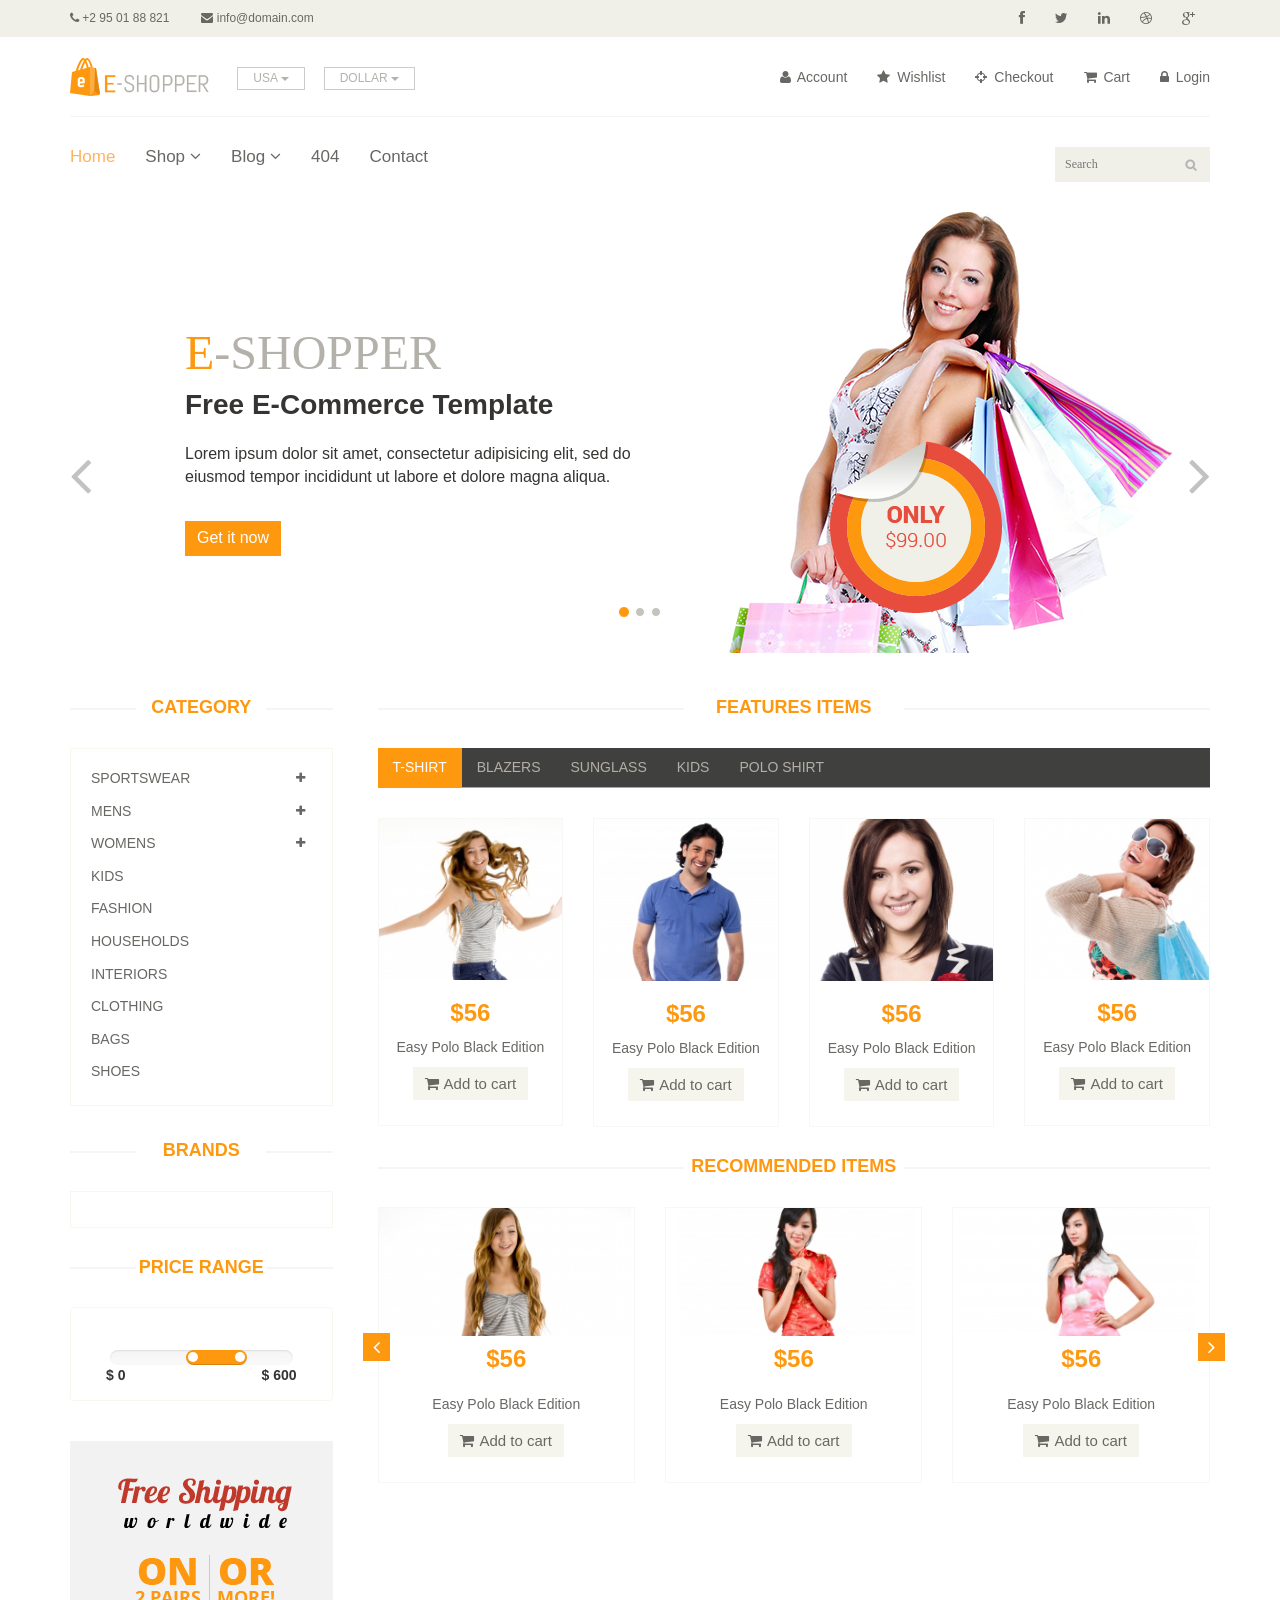
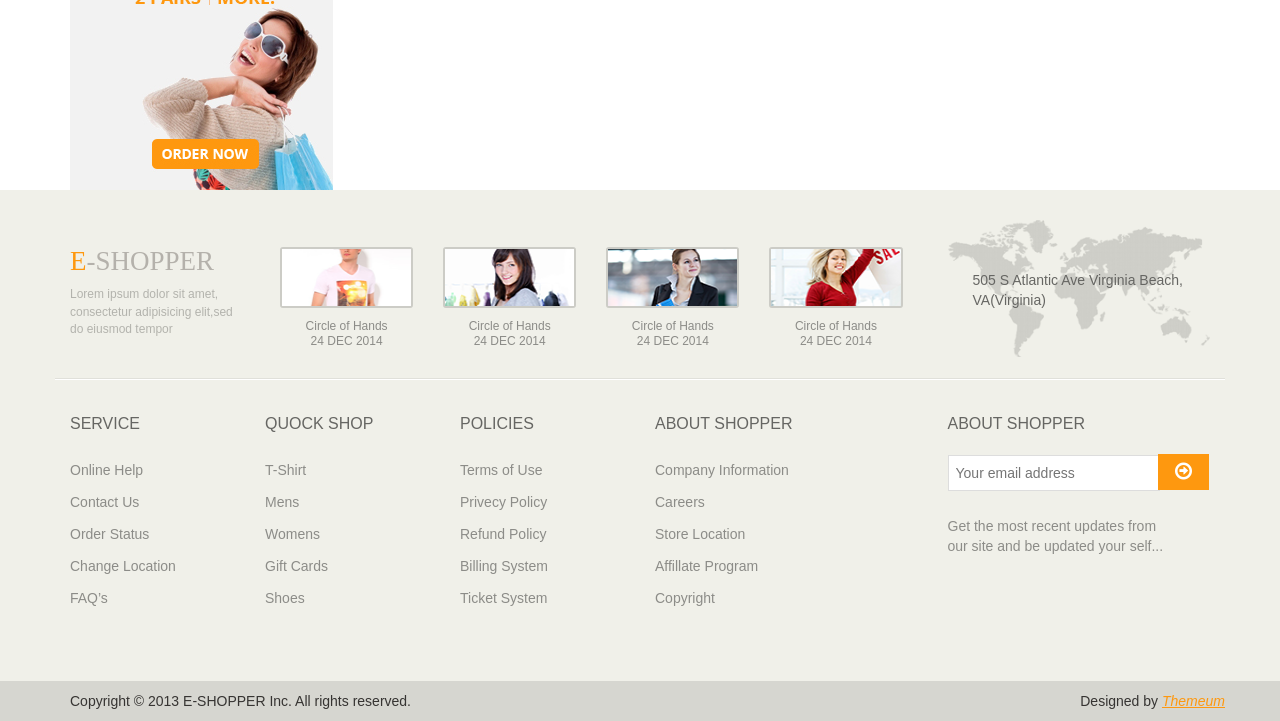
==== ci_eshopper/index.html @ 7317739e "Add files via upload" ====
<!DOCTYPE html>
<html lang="en">
<head>

    <script type="text/javascript">
      url = window.location.origin+"/kajal_ci/";
      // alert(url)
      curl = url+"index.php/project/";
      // alert(curl)
    </script>

    <meta charset="utf-8">
    <meta name="viewport" content="width=device-width, initial-scale=1.0">
    <meta name="description" content="">
    <meta name="author" content="">
    <title>Home | E-Shopper</title>
    <link href="assets/css/bootstrap.min.css" rel="stylesheet">
    <link href="assets/css/font-awesome.min.css" rel="stylesheet">
    <link href="assets/css/prettyPhoto.css" rel="stylesheet">
    <link href="assets/css/price-range.css" rel="stylesheet">
    <link href="assets/css/animate.css" rel="stylesheet">
  <link href="assets/css/main.css" rel="stylesheet">
  <link href="assets/css/responsive.css" rel="stylesheet">
    <!--[if lt IE 9]>
    <script src="js/html5shiv.js"></script>
    <script src="js/respond.min.js"></script>
    <![endif]-->       
    <link rel="shortcut icon" href="assets/images/ico/favicon.ico">
    <link rel="apple-touch-icon-precomposed" sizes="144x144" href="assets/images/ico/apple-touch-icon-144-precomposed.png">
    <link rel="apple-touch-icon-precomposed" sizes="114x114" href="assets/images/ico/apple-touch-icon-114-precomposed.png">
    <link rel="apple-touch-icon-precomposed" sizes="72x72" href="assets/images/ico/apple-touch-icon-72-precomposed.png">
    <link rel="apple-touch-icon-precomposed" href="assets/images/ico/apple-touch-icon-57-precomposed.png">
</head><!--/head-->

<body>
  <header id="header"><!--header-->
    <div class="header_top"><!--header_top-->
      <div class="container">
        <div class="row">
          <div class="col-sm-6">
            <div class="contactinfo">
              <ul class="nav nav-pills">
                <li><a href="#"><i class="fa fa-phone"></i> +2 95 01 88 821</a></li>
                <li><a href="#"><i class="fa fa-envelope"></i> info@domain.com</a></li>
              </ul>
            </div>
          </div>
          <div class="col-sm-6">
            <div class="social-icons pull-right">
              <ul class="nav navbar-nav">
                <li><a href="#"><i class="fa fa-facebook"></i></a></li>
                <li><a href="#"><i class="fa fa-twitter"></i></a></li>
                <li><a href="#"><i class="fa fa-linkedin"></i></a></li>
                <li><a href="#"><i class="fa fa-dribbble"></i></a></li>
                <li><a href="#"><i class="fa fa-google-plus"></i></a></li>
              </ul>
            </div>
          </div>
        </div>
      </div>
    </div><!--/header_top-->
    
    <div class="header-middle"><!--header-middle-->
      <div class="container">
        <div class="row">
          <div class="col-sm-4">
            <div class="logo pull-left">
              <a href="index.html"><img src="assets/images/home/logo.png" alt="" /></a>
            </div>
            <div class="btn-group pull-right">
              <div class="btn-group">
                <button type="button" class="btn btn-default dropdown-toggle usa" data-toggle="dropdown">
                  USA
                  <span class="caret"></span>
                </button>
                <ul class="dropdown-menu">
                  <li><a href="#">Canada</a></li>
                  <li><a href="#">UK</a></li>
                </ul>
              </div>
              
              <div class="btn-group">
                <button type="button" class="btn btn-default dropdown-toggle usa" data-toggle="dropdown">
                  DOLLAR
                  <span class="caret"></span>
                </button>
                <ul class="dropdown-menu">
                  <li><a href="#">Canadian Dollar</a></li>
                  <li><a href="#">Pound</a></li>
                </ul>
              </div>
            </div>
          </div>
          <div class="col-sm-8">
            <div class="shop-menu pull-right">
              <ul class="nav navbar-nav">
                <li><a href="#"><i class="fa fa-user"></i> Account</a></li>
                <li><a href="#"><i class="fa fa-star"></i> Wishlist</a></li>
                <li><a href="checkout.html"><i class="fa fa-crosshairs"></i> Checkout</a></li>
                <li><a href="cart.html"><i class="fa fa-shopping-cart"></i> Cart</a></li>
                <li><a href="login.html"><i class="fa fa-lock"></i> Login</a></li>
              </ul>
            </div>
          </div>
        </div>
      </div>
    </div><!--/header-middle-->
  
    <div class="header-bottom"><!--header-bottom-->
      <div class="container">
        <div class="row">
          <div class="col-sm-9">
            <div class="navbar-header">
              <button type="button" class="navbar-toggle" data-toggle="collapse" data-target=".navbar-collapse">
                <span class="sr-only">Toggle navigation</span>
                <span class="icon-bar"></span>
                <span class="icon-bar"></span>
                <span class="icon-bar"></span>
              </button>
            </div>
            <div class="mainmenu pull-left">
              <ul class="nav navbar-nav collapse navbar-collapse">
                <li><a href="index.html" class="active">Home</a></li>
                <li class="dropdown"><a href="#">Shop<i class="fa fa-angle-down"></i></a>
                                    <ul role="menu" class="sub-menu">
                                        <li><a href="shop.html">Products</a></li>
                    <li><a href="product-details.html">Product Details</a></li> 
                    <li><a href="checkout.html">Checkout</a></li> 
                    <li><a href="cart.html">Cart</a></li> 
                    <li><a href="login.html">Login</a></li> 
                                    </ul>
                                </li> 
                <li class="dropdown"><a href="#">Blog<i class="fa fa-angle-down"></i></a>
                                    <ul role="menu" class="sub-menu">
                                        <li><a href="blog.html">Blog List</a></li>
                    <li><a href="blog-single.html">Blog Single</a></li>
                                    </ul>
                                </li> 
                <li><a href="404.html">404</a></li>
                <li><a href="contact-us.html">Contact</a></li>
              </ul>
            </div>
          </div>
          <div class="col-sm-3">
            <div class="search_box pull-right">
              <input type="text" placeholder="Search"/>
            </div>
          </div>
        </div>
      </div>
    </div><!--/header-bottom-->
  </header><!--/header-->
  
  <section id="slider"><!--slider-->
    <div class="container">
      <div class="row">
        <div class="col-sm-12">
          <div id="slider-carousel" class="carousel slide" data-ride="carousel">
            <ol class="carousel-indicators">
              <li data-target="#slider-carousel" data-slide-to="0" class="active"></li>
              <li data-target="#slider-carousel" data-slide-to="1"></li>
              <li data-target="#slider-carousel" data-slide-to="2"></li>
            </ol>
            
            <div class="carousel-inner">
              <div class="item active">
                <div class="col-sm-6">
                  <h1><span>E</span>-SHOPPER</h1>
                  <h2>Free E-Commerce Template</h2>
                  <p>Lorem ipsum dolor sit amet, consectetur adipisicing elit, sed do eiusmod tempor incididunt ut labore et dolore magna aliqua. </p>
                  <button type="button" class="btn btn-default get">Get it now</button>
                </div>
                <div class="col-sm-6">
                  <img src="assets/images/home/girl1.jpg" class="girl img-responsive" alt="" />
                  <img src="assets/images/home/pricing.png"  class="pricing" alt="" />
                </div>
              </div>
              <div class="item">
                <div class="col-sm-6">
                  <h1><span>E</span>-SHOPPER</h1>
                  <h2>100% Responsive Design</h2>
                  <p>Lorem ipsum dolor sit amet, consectetur adipisicing elit, sed do eiusmod tempor incididunt ut labore et dolore magna aliqua. </p>
                  <button type="button" class="btn btn-default get">Get it now</button>
                </div>
                <div class="col-sm-6">
                  <img src="assets/images/home/girl2.jpg" class="girl img-responsive" alt="" />
                  <img src="assets/images/home/pricing.png"  class="pricing" alt="" />
                </div>
              </div>
              
              <div class="item">
                <div class="col-sm-6">
                  <h1><span>E</span>-SHOPPER</h1>
                  <h2>Free Ecommerce Template</h2>
                  <p>Lorem ipsum dolor sit amet, consectetur adipisicing elit, sed do eiusmod tempor incididunt ut labore et dolore magna aliqua. </p>
                  <button type="button" class="btn btn-default get">Get it now</button>
                </div>
                <div class="col-sm-6">
                  <img src="assets/images/home/girl3.jpg" class="girl img-responsive" alt="" />
                  <img src="assets/images/home/pricing.png" class="pricing" alt="" />
                </div>
              </div>
              
            </div>
            
            <a href="#slider-carousel" class="left control-carousel hidden-xs" data-slide="prev">
              <i class="fa fa-angle-left"></i>
            </a>
            <a href="#slider-carousel" class="right control-carousel hidden-xs" data-slide="next">
              <i class="fa fa-angle-right"></i>
            </a>
          </div>
          
        </div>
      </div>
    </div>
  </section><!--/slider-->
  
  <section>
    <div class="container">
      <div class="row">
        <div class="col-sm-3">
          <div class="left-sidebar">
            <h2>Category</h2>
            <div class="panel-group category-products" id="accordian"><!--category-productsr-->
              <div class="panel panel-default">
                <div class="panel-heading">
                  <h4 class="panel-title">
                    <a data-toggle="collapse" data-parent="#accordian" href="#sportswear">
                      <span class="badge pull-right"><i class="fa fa-plus"></i></span>
                      Sportswear
                    </a>
                  </h4>
                </div>
                <div id="sportswear" class="panel-collapse collapse">
                  <div class="panel-body">
                    <ul>
                      <li><a href="#">Nike </a></li>
                      <li><a href="#">Under Armour </a></li>
                      <li><a href="#">Adidas </a></li>
                      <li><a href="#">Puma</a></li>
                      <li><a href="#">ASICS </a></li>
                    </ul>
                  </div>
                </div>
              </div>
              <div class="panel panel-default">
                <div class="panel-heading">
                  <h4 class="panel-title">
                    <a data-toggle="collapse" data-parent="#accordian" href="#mens">
                      <span class="badge pull-right"><i class="fa fa-plus"></i></span>
                      Mens
                    </a>
                  </h4>
                </div>
                <div id="mens" class="panel-collapse collapse">
                  <div class="panel-body">
                    <ul>
                      <li><a href="#">Fendi</a></li>
                      <li><a href="#">Guess</a></li>
                      <li><a href="#">Valentino</a></li>
                      <li><a href="#">Dior</a></li>
                      <li><a href="#">Versace</a></li>
                      <li><a href="#">Armani</a></li>
                      <li><a href="#">Prada</a></li>
                      <li><a href="#">Dolce and Gabbana</a></li>
                      <li><a href="#">Chanel</a></li>
                      <li><a href="#">Gucci</a></li>
                    </ul>
                  </div>
                </div>
              </div>
              
              <div class="panel panel-default">
                <div class="panel-heading">
                  <h4 class="panel-title">
                    <a data-toggle="collapse" data-parent="#accordian" href="#womens">
                      <span class="badge pull-right"><i class="fa fa-plus"></i></span>
                      Womens
                    </a>
                  </h4>
                </div>
                <div id="womens" class="panel-collapse collapse">
                  <div class="panel-body">
                    <ul>
                      <li><a href="#">Fendi</a></li>
                      <li><a href="#">Guess</a></li>
                      <li><a href="#">Valentino</a></li>
                      <li><a href="#">Dior</a></li>
                      <li><a href="#">Versace</a></li>
                    </ul>
                  </div>
                </div>
              </div>
              <div class="panel panel-default">
                <div class="panel-heading">
                  <h4 class="panel-title"><a href="#">Kids</a></h4>
                </div>
              </div>
              <div class="panel panel-default">
                <div class="panel-heading">
                  <h4 class="panel-title"><a href="#">Fashion</a></h4>
                </div>
              </div>
              <div class="panel panel-default">
                <div class="panel-heading">
                  <h4 class="panel-title"><a href="#">Households</a></h4>
                </div>
              </div>
              <div class="panel panel-default">
                <div class="panel-heading">
                  <h4 class="panel-title"><a href="#">Interiors</a></h4>
                </div>
              </div>
              <div class="panel panel-default">
                <div class="panel-heading">
                  <h4 class="panel-title"><a href="#">Clothing</a></h4>
                </div>
              </div>
              <div class="panel panel-default">
                <div class="panel-heading">
                  <h4 class="panel-title"><a href="#">Bags</a></h4>
                </div>
              </div>
              <div class="panel panel-default">
                <div class="panel-heading">
                  <h4 class="panel-title"><a href="#">Shoes</a></h4>
                </div>
              </div>
            </div><!--/category-products-->
          
            <div class="brands_products"><!--brands_products-->
              <h2>Brands</h2>
              <div class="brands-name">
                <ul class="nav nav-pills nav-stacked brands_data">
                  
                </ul>
              </div>
            </div><!--/brands_products-->
            
            <div class="price-range"><!--price-range-->
              <h2>Price Range</h2>
              <div class="well text-center">
                 <input type="text" class="span2" value="" data-slider-min="0" data-slider-max="600" data-slider-step="5" data-slider-value="[250,450]" id="sl2" ><br />
                 <b class="pull-left">$ 0</b> <b class="pull-right">$ 600</b>
              </div>
            </div><!--/price-range-->
            
            <div class="shipping text-center"><!--shipping-->
              <img src="assets/images/home/shipping.jpg" alt="" />
            </div><!--/shipping-->
          
          </div>
        </div>
        
        <div class="col-sm-9 padding-right">
          <div class="features_items"><!--features_items-->
            <h2 class="title text-center">Features Items</h2>
            
            
            
          </div><!--features_items-->
          
          <div class="category-tab"><!--category-tab-->
            <div class="col-sm-12">
              <ul class="nav nav-tabs">
                <li class="active"><a href="#tshirt" data-toggle="tab">T-Shirt</a></li>
                <li><a href="#blazers" data-toggle="tab">Blazers</a></li>
                <li><a href="#sunglass" data-toggle="tab">Sunglass</a></li>
                <li><a href="#kids" data-toggle="tab">Kids</a></li>
                <li><a href="#poloshirt" data-toggle="tab">Polo shirt</a></li>
              </ul>
            </div>
            <div class="tab-content">
              <div class="tab-pane fade active in" id="tshirt" >
                <div class="col-sm-3">
                  <div class="product-image-wrapper">
                    <div class="single-products">
                      <div class="productinfo text-center">
                        <img src="assets/images/home/gallery1.jpg" alt="" />
                        <h2>$56</h2>
                        <p>Easy Polo Black Edition</p>
                        <a href="#" class="btn btn-default add-to-cart"><i class="fa fa-shopping-cart"></i>Add to cart</a>
                      </div>
                      
                    </div>
                  </div>
                </div>
                <div class="col-sm-3">
                  <div class="product-image-wrapper">
                    <div class="single-products">
                      <div class="productinfo text-center">
                        <img src="assets/images/home/gallery2.jpg" alt="" />
                        <h2>$56</h2>
                        <p>Easy Polo Black Edition</p>
                        <a href="#" class="btn btn-default add-to-cart"><i class="fa fa-shopping-cart"></i>Add to cart</a>
                      </div>
                      
                    </div>
                  </div>
                </div>
                <div class="col-sm-3">
                  <div class="product-image-wrapper">
                    <div class="single-products">
                      <div class="productinfo text-center">
                        <img src="assets/images/home/gallery3.jpg" alt="" />
                        <h2>$56</h2>
                        <p>Easy Polo Black Edition</p>
                        <a href="#" class="btn btn-default add-to-cart"><i class="fa fa-shopping-cart"></i>Add to cart</a>
                      </div>
                      
                    </div>
                  </div>
                </div>
                <div class="col-sm-3">
                  <div class="product-image-wrapper">
                    <div class="single-products">
                      <div class="productinfo text-center">
                        <img src="assets/images/home/gallery4.jpg" alt="" />
                        <h2>$56</h2>
                        <p>Easy Polo Black Edition</p>
                        <a href="#" class="btn btn-default add-to-cart"><i class="fa fa-shopping-cart"></i>Add to cart</a>
                      </div>
                      
                    </div>
                  </div>
                </div>
              </div>
              
              <div class="tab-pane fade" id="blazers" >
                <div class="col-sm-3">
                  <div class="product-image-wrapper">
                    <div class="single-products">
                      <div class="productinfo text-center">
                        <img src="assets/images/home/gallery4.jpg" alt="" />
                        <h2>$56</h2>
                        <p>Easy Polo Black Edition</p>
                        <a href="#" class="btn btn-default add-to-cart"><i class="fa fa-shopping-cart"></i>Add to cart</a>
                      </div>
                      
                    </div>
                  </div>
                </div>
                <div class="col-sm-3">
                  <div class="product-image-wrapper">
                    <div class="single-products">
                      <div class="productinfo text-center">
                        <img src="assets/images/home/gallery3.jpg" alt="" />
                        <h2>$56</h2>
                        <p>Easy Polo Black Edition</p>
                        <a href="#" class="btn btn-default add-to-cart"><i class="fa fa-shopping-cart"></i>Add to cart</a>
                      </div>
                      
                    </div>
                  </div>
                </div>
                <div class="col-sm-3">
                  <div class="product-image-wrapper">
                    <div class="single-products">
                      <div class="productinfo text-center">
                        <img src="assets/images/home/gallery2.jpg" alt="" />
                        <h2>$56</h2>
                        <p>Easy Polo Black Edition</p>
                        <a href="#" class="btn btn-default add-to-cart"><i class="fa fa-shopping-cart"></i>Add to cart</a>
                      </div>
                      
                    </div>
                  </div>
                </div>
                <div class="col-sm-3">
                  <div class="product-image-wrapper">
                    <div class="single-products">
                      <div class="productinfo text-center">
                        <img src="assets/images/home/gallery1.jpg" alt="" />
                        <h2>$56</h2>
                        <p>Easy Polo Black Edition</p>
                        <a href="#" class="btn btn-default add-to-cart"><i class="fa fa-shopping-cart"></i>Add to cart</a>
                      </div>
                      
                    </div>
                  </div>
                </div>
              </div>
              
              <div class="tab-pane fade" id="sunglass" >
                <div class="col-sm-3">
                  <div class="product-image-wrapper">
                    <div class="single-products">
                      <div class="productinfo text-center">
                        <img src="assets/images/home/gallery3.jpg" alt="" />
                        <h2>$56</h2>
                        <p>Easy Polo Black Edition</p>
                        <a href="#" class="btn btn-default add-to-cart"><i class="fa fa-shopping-cart"></i>Add to cart</a>
                      </div>
                      
                    </div>
                  </div>
                </div>
                <div class="col-sm-3">
                  <div class="product-image-wrapper">
                    <div class="single-products">
                      <div class="productinfo text-center">
                        <img src="assets/images/home/gallery4.jpg" alt="" />
                        <h2>$56</h2>
                        <p>Easy Polo Black Edition</p>
                        <a href="#" class="btn btn-default add-to-cart"><i class="fa fa-shopping-cart"></i>Add to cart</a>
                      </div>
                      
                    </div>
                  </div>
                </div>
                <div class="col-sm-3">
                  <div class="product-image-wrapper">
                    <div class="single-products">
                      <div class="productinfo text-center">
                        <img src="assets/images/home/gallery1.jpg" alt="" />
                        <h2>$56</h2>
                        <p>Easy Polo Black Edition</p>
                        <a href="#" class="btn btn-default add-to-cart"><i class="fa fa-shopping-cart"></i>Add to cart</a>
                      </div>
                      
                    </div>
                  </div>
                </div>
                <div class="col-sm-3">
                  <div class="product-image-wrapper">
                    <div class="single-products">
                      <div class="productinfo text-center">
                        <img src="assets/images/home/gallery2.jpg" alt="" />
                        <h2>$56</h2>
                        <p>Easy Polo Black Edition</p>
                        <a href="#" class="btn btn-default add-to-cart"><i class="fa fa-shopping-cart"></i>Add to cart</a>
                      </div>
                      
                    </div>
                  </div>
                </div>
              </div>
              
              <div class="tab-pane fade" id="kids" >
                <div class="col-sm-3">
                  <div class="product-image-wrapper">
                    <div class="single-products">
                      <div class="productinfo text-center">
                        <img src="assets/images/home/gallery1.jpg" alt="" />
                        <h2>$56</h2>
                        <p>Easy Polo Black Edition</p>
                        <a href="#" class="btn btn-default add-to-cart"><i class="fa fa-shopping-cart"></i>Add to cart</a>
                      </div>
                      
                    </div>
                  </div>
                </div>
                <div class="col-sm-3">
                  <div class="product-image-wrapper">
                    <div class="single-products">
                      <div class="productinfo text-center">
                        <img src="assets/images/home/gallery2.jpg" alt="" />
                        <h2>$56</h2>
                        <p>Easy Polo Black Edition</p>
                        <a href="#" class="btn btn-default add-to-cart"><i class="fa fa-shopping-cart"></i>Add to cart</a>
                      </div>
                      
                    </div>
                  </div>
                </div>
                <div class="col-sm-3">
                  <div class="product-image-wrapper">
                    <div class="single-products">
                      <div class="productinfo text-center">
                        <img src="assets/images/home/gallery3.jpg" alt="" />
                        <h2>$56</h2>
                        <p>Easy Polo Black Edition</p>
                        <a href="#" class="btn btn-default add-to-cart"><i class="fa fa-shopping-cart"></i>Add to cart</a>
                      </div>
                      
                    </div>
                  </div>
                </div>
                <div class="col-sm-3">
                  <div class="product-image-wrapper">
                    <div class="single-products">
                      <div class="productinfo text-center">
                        <img src="assets/images/home/gallery4.jpg" alt="" />
                        <h2>$56</h2>
                        <p>Easy Polo Black Edition</p>
                        <a href="#" class="btn btn-default add-to-cart"><i class="fa fa-shopping-cart"></i>Add to cart</a>
                      </div>
                      
                    </div>
                  </div>
                </div>
              </div>
              
              <div class="tab-pane fade" id="poloshirt" >
                <div class="col-sm-3">
                  <div class="product-image-wrapper">
                    <div class="single-products">
                      <div class="productinfo text-center">
                        <img src="assets/images/home/gallery2.jpg" alt="" />
                        <h2>$56</h2>
                        <p>Easy Polo Black Edition</p>
                        <a href="#" class="btn btn-default add-to-cart"><i class="fa fa-shopping-cart"></i>Add to cart</a>
                      </div>
                      
                    </div>
                  </div>
                </div>
                <div class="col-sm-3">
                  <div class="product-image-wrapper">
                    <div class="single-products">
                      <div class="productinfo text-center">
                        <img src="assets/images/home/gallery4.jpg" alt="" />
                        <h2>$56</h2>
                        <p>Easy Polo Black Edition</p>
                        <a href="#" class="btn btn-default add-to-cart"><i class="fa fa-shopping-cart"></i>Add to cart</a>
                      </div>
                      
                    </div>
                  </div>
                </div>
                <div class="col-sm-3">
                  <div class="product-image-wrapper">
                    <div class="single-products">
                      <div class="productinfo text-center">
                        <img src="assets/images/home/gallery3.jpg" alt="" />
                        <h2>$56</h2>
                        <p>Easy Polo Black Edition</p>
                        <a href="#" class="btn btn-default add-to-cart"><i class="fa fa-shopping-cart"></i>Add to cart</a>
                      </div>
                      
                    </div>
                  </div>
                </div>
                <div class="col-sm-3">
                  <div class="product-image-wrapper">
                    <div class="single-products">
                      <div class="productinfo text-center">
                        <img src="assets/images/home/gallery1.jpg" alt="" />
                        <h2>$56</h2>
                        <p>Easy Polo Black Edition</p>
                        <a href="#" class="btn btn-default add-to-cart"><i class="fa fa-shopping-cart"></i>Add to cart</a>
                      </div>
                      
                    </div>
                  </div>
                </div>
              </div>
            </div>
          </div><!--/category-tab-->
          
          <div class="recommended_items"><!--recommended_items-->
            <h2 class="title text-center">recommended items</h2>
            
            <div id="recommended-item-carousel" class="carousel slide" data-ride="carousel">
              <div class="carousel-inner">
                <div class="item active"> 
                  <div class="col-sm-4">
                    <div class="product-image-wrapper">
                      <div class="single-products">
                        <div class="productinfo text-center">
                          <img src="assets/images/home/recommend1.jpg" alt="" />
                          <h2>$56</h2>
                          <p>Easy Polo Black Edition</p>
                          <a href="#" class="btn btn-default add-to-cart"><i class="fa fa-shopping-cart"></i>Add to cart</a>
                        </div>
                        
                      </div>
                    </div>
                  </div>
                  <div class="col-sm-4">
                    <div class="product-image-wrapper">
                      <div class="single-products">
                        <div class="productinfo text-center">
                          <img src="assets/images/home/recommend2.jpg" alt="" />
                          <h2>$56</h2>
                          <p>Easy Polo Black Edition</p>
                          <a href="#" class="btn btn-default add-to-cart"><i class="fa fa-shopping-cart"></i>Add to cart</a>
                        </div>
                        
                      </div>
                    </div>
                  </div>
                  <div class="col-sm-4">
                    <div class="product-image-wrapper">
                      <div class="single-products">
                        <div class="productinfo text-center">
                          <img src="assets/images/home/recommend3.jpg" alt="" />
                          <h2>$56</h2>
                          <p>Easy Polo Black Edition</p>
                          <a href="#" class="btn btn-default add-to-cart"><i class="fa fa-shopping-cart"></i>Add to cart</a>
                        </div>
                        
                      </div>
                    </div>
                  </div>
                </div>
                <div class="item">  
                  <div class="col-sm-4">
                    <div class="product-image-wrapper">
                      <div class="single-products">
                        <div class="productinfo text-center">
                          <img src="assets/images/home/recommend1.jpg" alt="" />
                          <h2>$56</h2>
                          <p>Easy Polo Black Edition</p>
                          <a href="#" class="btn btn-default add-to-cart"><i class="fa fa-shopping-cart"></i>Add to cart</a>
                        </div>
                        
                      </div>
                    </div>
                  </div>
                  <div class="col-sm-4">
                    <div class="product-image-wrapper">
                      <div class="single-products">
                        <div class="productinfo text-center">
                          <img src="assets/images/home/recommend2.jpg" alt="" />
                          <h2>$56</h2>
                          <p>Easy Polo Black Edition</p>
                          <a href="#" class="btn btn-default add-to-cart"><i class="fa fa-shopping-cart"></i>Add to cart</a>
                        </div>
                        
                      </div>
                    </div>
                  </div>
                  <div class="col-sm-4">
                    <div class="product-image-wrapper">
                      <div class="single-products">
                        <div class="productinfo text-center">
                          <img src="assets/images/home/recommend3.jpg" alt="" />
                          <h2>$56</h2>
                          <p>Easy Polo Black Edition</p>
                          <a href="#" class="btn btn-default add-to-cart"><i class="fa fa-shopping-cart"></i>Add to cart</a>
                        </div>
                        
                      </div>
                    </div>
                  </div>
                </div>
              </div>
               <a class="left recommended-item-control" href="#recommended-item-carousel" data-slide="prev">
                <i class="fa fa-angle-left"></i>
                </a>
                <a class="right recommended-item-control" href="#recommended-item-carousel" data-slide="next">
                <i class="fa fa-angle-right"></i>
                </a>      
            </div>
          </div><!--/recommended_items-->
          
        </div>
      </div>
    </div>
  </section>
  
  <footer id="footer"><!--Footer-->
    <div class="footer-top">
      <div class="container">
        <div class="row">
          <div class="col-sm-2">
            <div class="companyinfo">
              <h2><span>e</span>-shopper</h2>
              <p>Lorem ipsum dolor sit amet, consectetur adipisicing elit,sed do eiusmod tempor</p>
            </div>
          </div>
          <div class="col-sm-7">
            <div class="col-sm-3">
              <div class="video-gallery text-center">
                <a href="#">
                  <div class="iframe-img">
                    <img src="assets/images/home/iframe1.png" alt="" />
                  </div>
                  <div class="overlay-icon">
                    <i class="fa fa-play-circle-o"></i>
                  </div>
                </a>
                <p>Circle of Hands</p>
                <h2>24 DEC 2014</h2>
              </div>
            </div>
            
            <div class="col-sm-3">
              <div class="video-gallery text-center">
                <a href="#">
                  <div class="iframe-img">
                    <img src="assets/images/home/iframe2.png" alt="" />
                  </div>
                  <div class="overlay-icon">
                    <i class="fa fa-play-circle-o"></i>
                  </div>
                </a>
                <p>Circle of Hands</p>
                <h2>24 DEC 2014</h2>
              </div>
            </div>
            
            <div class="col-sm-3">
              <div class="video-gallery text-center">
                <a href="#">
                  <div class="iframe-img">
                    <img src="assets/images/home/iframe3.png" alt="" />
                  </div>
                  <div class="overlay-icon">
                    <i class="fa fa-play-circle-o"></i>
                  </div>
                </a>
                <p>Circle of Hands</p>
                <h2>24 DEC 2014</h2>
              </div>
            </div>
            
            <div class="col-sm-3">
              <div class="video-gallery text-center">
                <a href="#">
                  <div class="iframe-img">
                    <img src="assets/images/home/iframe4.png" alt="" />
                  </div>
                  <div class="overlay-icon">
                    <i class="fa fa-play-circle-o"></i>
                  </div>
                </a>
                <p>Circle of Hands</p>
                <h2>24 DEC 2014</h2>
              </div>
            </div>
          </div>
          <div class="col-sm-3">
            <div class="address">
              <img src="assets/images/home/map.png" alt="" />
              <p>505 S Atlantic Ave Virginia Beach, VA(Virginia)</p>
            </div>
          </div>
        </div>
      </div>
    </div>
    
    <div class="footer-widget">
      <div class="container">
        <div class="row">
          <div class="col-sm-2">
            <div class="single-widget">
              <h2>Service</h2>
              <ul class="nav nav-pills nav-stacked">
                <li><a href="#">Online Help</a></li>
                <li><a href="#">Contact Us</a></li>
                <li><a href="#">Order Status</a></li>
                <li><a href="#">Change Location</a></li>
                <li><a href="#">FAQ’s</a></li>
              </ul>
            </div>
          </div>
          <div class="col-sm-2">
            <div class="single-widget">
              <h2>Quock Shop</h2>
              <ul class="nav nav-pills nav-stacked">
                <li><a href="#">T-Shirt</a></li>
                <li><a href="#">Mens</a></li>
                <li><a href="#">Womens</a></li>
                <li><a href="#">Gift Cards</a></li>
                <li><a href="#">Shoes</a></li>
              </ul>
            </div>
          </div>
          <div class="col-sm-2">
            <div class="single-widget">
              <h2>Policies</h2>
              <ul class="nav nav-pills nav-stacked">
                <li><a href="#">Terms of Use</a></li>
                <li><a href="#">Privecy Policy</a></li>
                <li><a href="#">Refund Policy</a></li>
                <li><a href="#">Billing System</a></li>
                <li><a href="#">Ticket System</a></li>
              </ul>
            </div>
          </div>
          <div class="col-sm-2">
            <div class="single-widget">
              <h2>About Shopper</h2>
              <ul class="nav nav-pills nav-stacked">
                <li><a href="#">Company Information</a></li>
                <li><a href="#">Careers</a></li>
                <li><a href="#">Store Location</a></li>
                <li><a href="#">Affillate Program</a></li>
                <li><a href="#">Copyright</a></li>
              </ul>
            </div>
          </div>
          <div class="col-sm-3 col-sm-offset-1">
            <div class="single-widget">
              <h2>About Shopper</h2>
              <form action="#" class="searchform">
                <input type="text" placeholder="Your email address" />
                <button type="submit" class="btn btn-default"><i class="fa fa-arrow-circle-o-right"></i></button>
                <p>Get the most recent updates from <br />our site and be updated your self...</p>
              </form>
            </div>
          </div>
          
        </div>
      </div>
    </div>
    
    <div class="footer-bottom">
      <div class="container">
        <div class="row">
          <p class="pull-left">Copyright © 2013 E-SHOPPER Inc. All rights reserved.</p>
          <p class="pull-right">Designed by <span><a target="_blank" href="http://www.themeum.com">Themeum</a></span></p>
        </div>
      </div>
    </div>
    
  </footer><!--/Footer-->
  

  
    <script src="assets/js/jquery.js"></script>
  <script src="assets/js/bootstrap.min.js"></script>
  <script src="assets/js/jquery.scrollUp.min.js"></script>
  <script src="assets/js/price-range.js"></script>
    <script src="assets/js/jquery.prettyPhoto.js"></script>
    <script src="assets/js/main.js"></script>
    <script src="assets/js/project.js"></script>
</body>
</html>
---- ci_eshopper/assets/css/prettyPhoto.css ----
div.pp_default .pp_top,div.pp_default .pp_top .pp_middle,div.pp_default .pp_top .pp_left,div.pp_default .pp_top .pp_right,div.pp_default .pp_bottom,div.pp_default .pp_bottom .pp_left,div.pp_default .pp_bottom .pp_middle,div.pp_default .pp_bottom .pp_right{height:13px}
div.pp_default .pp_top .pp_left{background:url(../images/prettyPhoto/default/sprite.png) -78px -93px no-repeat}
div.pp_default .pp_top .pp_middle{background:url(../images/prettyPhoto/default/sprite_x.png) top left repeat-x}
div.pp_default .pp_top .pp_right{background:url(../images/prettyPhoto/default/sprite.png) -112px -93px no-repeat}
div.pp_default .pp_content .ppt{color:#f8f8f8}
div.pp_default .pp_content_container .pp_left{background:url(../images/prettyPhoto/default/sprite_y.png) -7px 0 repeat-y;padding-left:13px}
div.pp_default .pp_content_container .pp_right{background:url(../images/prettyPhoto/default/sprite_y.png) top right repeat-y;padding-right:13px}
div.pp_default .pp_next:hover{background:url(../images/prettyPhoto/default/sprite_next.png) center right no-repeat;cursor:pointer}
div.pp_default .pp_previous:hover{background:url(../images/prettyPhoto/default/sprite_prev.png) center left no-repeat;cursor:pointer}
div.pp_default .pp_expand{background:url(../images/prettyPhoto/default/sprite.png) 0 -29px no-repeat;cursor:pointer;width:28px;height:28px}
div.pp_default .pp_expand:hover{background:url(../images/prettyPhoto/default/sprite.png) 0 -56px no-repeat;cursor:pointer}
div.pp_default .pp_contract{background:url(../images/prettyPhoto/default/sprite.png) 0 -84px no-repeat;cursor:pointer;width:28px;height:28px}
div.pp_default .pp_contract:hover{background:url(../images/prettyPhoto/default/sprite.png) 0 -113px no-repeat;cursor:pointer}
div.pp_default .pp_close{width:30px;height:30px;background:url(../images/prettyPhoto/default/sprite.png) 2px 1px no-repeat;cursor:pointer}
div.pp_default .pp_gallery ul li a{background:url(../images/prettyPhoto/default/default_thumb.png) center center #f8f8f8;border:1px solid #aaa}
div.pp_default .pp_social{margin-top:7px}
div.pp_default .pp_gallery a.pp_arrow_previous,div.pp_default .pp_gallery a.pp_arrow_next{position:static;left:auto}
div.pp_default .pp_nav .pp_play,div.pp_default .pp_nav .pp_pause{background:url(../images/prettyPhoto/default/sprite.png) -51px 1px no-repeat;height:30px;width:30px}
div.pp_default .pp_nav .pp_pause{background-position:-51px -29px}
div.pp_default a.pp_arrow_previous,div.pp_default a.pp_arrow_next{background:url(../images/prettyPhoto/default/sprite.png) -31px -3px no-repeat;height:20px;width:20px;margin:4px 0 0}
div.pp_default a.pp_arrow_next{left:52px;background-position:-82px -3px}
div.pp_default .pp_content_container .pp_details{margin-top:5px}
div.pp_default .pp_nav{clear:none;height:30px;width:110px;position:relative}
div.pp_default .pp_nav .currentTextHolder{font-family:Georgia;font-style:italic;color:#999;font-size:11px;left:75px;line-height:25px;position:absolute;top:2px;margin:0;padding:0 0 0 10px}
div.pp_default .pp_close:hover,div.pp_default .pp_nav .pp_play:hover,div.pp_default .pp_nav .pp_pause:hover,div.pp_default .pp_arrow_next:hover,div.pp_default .pp_arrow_previous:hover{opacity:0.7}
div.pp_default .pp_description{font-size:11px;font-weight:700;line-height:14px;margin:5px 50px 5px 0}
div.pp_default .pp_bottom .pp_left{background:url(../images/prettyPhoto/default/sprite.png) -78px -127px no-repeat}
div.pp_default .pp_bottom .pp_middle{background:url(../images/prettyPhoto/default/sprite_x.png) bottom left repeat-x}
div.pp_default .pp_bottom .pp_right{background:url(../images/prettyPhoto/default/sprite.png) -112px -127px no-repeat}
div.pp_default .pp_loaderIcon{background:url(../images/prettyPhoto/default/loader.gif) center center no-repeat}
div.light_rounded .pp_top .pp_left{background:url(../images/prettyPhoto/light_rounded/sprite.png) -88px -53px no-repeat}
div.light_rounded .pp_top .pp_right{background:url(../images/prettyPhoto/light_rounded/sprite.png) -110px -53px no-repeat}
div.light_rounded .pp_next:hover{background:url(../images/prettyPhoto/light_rounded/btnNext.png) center right no-repeat;cursor:pointer}
div.light_rounded .pp_previous:hover{background:url(../images/prettyPhoto/light_rounded/btnPrevious.png) center left no-repeat;cursor:pointer}
div.light_rounded .pp_expand{background:url(../images/prettyPhoto/light_rounded/sprite.png) -31px -26px no-repeat;cursor:pointer}
div.light_rounded .pp_expand:hover{background:url(../images/prettyPhoto/light_rounded/sprite.png) -31px -47px no-repeat;cursor:pointer}
div.light_rounded .pp_contract{background:url(../images/prettyPhoto/light_rounded/sprite.png) 0 -26px no-repeat;cursor:pointer}
div.light_rounded .pp_contract:hover{background:url(../images/prettyPhoto/light_rounded/sprite.png) 0 -47px no-repeat;cursor:pointer}
div.light_rounded .pp_close{width:75px;height:22px;background:url(../images/prettyPhoto/light_rounded/sprite.png) -1px -1px no-repeat;cursor:pointer}
div.light_rounded .pp_nav .pp_play{background:url(../images/prettyPhoto/light_rounded/sprite.png) -1px -100px no-repeat;height:15px;width:14px}
div.light_rounded .pp_nav .pp_pause{background:url(../images/prettyPhoto/light_rounded/sprite.png) -24px -100px no-repeat;height:15px;width:14px}
div.light_rounded .pp_arrow_previous{background:url(../images/prettyPhoto/light_rounded/sprite.png) 0 -71px no-repeat}
div.light_rounded .pp_arrow_next{background:url(../images/prettyPhoto/light_rounded/sprite.png) -22px -71px no-repeat}
div.light_rounded .pp_bottom .pp_left{background:url(../images/prettyPhoto/light_rounded/sprite.png) -88px -80px no-repeat}
div.light_rounded .pp_bottom .pp_right{background:url(../images/prettyPhoto/light_rounded/sprite.png) -110px -80px no-repeat}
div.dark_rounded .pp_top .pp_left{background:url(../images/prettyPhoto/dark_rounded/sprite.png) -88px -53px no-repeat}
div.dark_rounded .pp_top .pp_right{background:url(../images/prettyPhoto/dark_rounded/sprite.png) -110px -53px no-repeat}
div.dark_rounded .pp_content_container .pp_left{background:url(../images/prettyPhoto/dark_rounded/contentPattern.png) top left repeat-y}
div.dark_rounded .pp_content_container .pp_right{background:url(../images/prettyPhoto/dark_rounded/contentPattern.png) top right repeat-y}
div.dark_rounded .pp_next:hover{background:url(../images/prettyPhoto/dark_rounded/btnNext.png) center right no-repeat;cursor:pointer}
div.dark_rounded .pp_previous:hover{background:url(../images/prettyPhoto/dark_rounded/btnPrevious.png) center left no-repeat;cursor:pointer}
div.dark_rounded .pp_expand{background:url(../images/prettyPhoto/dark_rounded/sprite.png) -31px -26px no-repeat;cursor:pointer}
div.dark_rounded .pp_expand:hover{background:url(../images/prettyPhoto/dark_rounded/sprite.png) -31px -47px no-repeat;cursor:pointer}
div.dark_rounded .pp_contract{background:url(../images/prettyPhoto/dark_rounded/sprite.png) 0 -26px no-repeat;cursor:pointer}
div.dark_rounded .pp_contract:hover{background:url(../images/prettyPhoto/dark_rounded/sprite.png) 0 -47px no-repeat;cursor:pointer}
div.dark_rounded .pp_close{width:75px;height:22px;background:url(../images/prettyPhoto/dark_rounded/sprite.png) -1px -1px no-repeat;cursor:pointer}
div.dark_rounded .pp_description{margin-right:85px;color:#fff}
div.dark_rounded .pp_nav .pp_play{background:url(../images/prettyPhoto/dark_rounded/sprite.png) -1px -100px no-repeat;height:15px;width:14px}
div.dark_rounded .pp_nav .pp_pause{background:url(../images/prettyPhoto/dark_rounded/sprite.png) -24px -100px no-repeat;height:15px;width:14px}
div.dark_rounded .pp_arrow_previous{background:url(../images/prettyPhoto/dark_rounded/sprite.png) 0 -71px no-repeat}
div.dark_rounded .pp_arrow_next{background:url(../images/prettyPhoto/dark_rounded/sprite.png) -22px -71px no-repeat}
div.dark_rounded .pp_bottom .pp_left{background:url(../images/prettyPhoto/dark_rounded/sprite.png) -88px -80px no-repeat}
div.dark_rounded .pp_bottom .pp_right{background:url(../images/prettyPhoto/dark_rounded/sprite.png) -110px -80px no-repeat}
div.dark_rounded .pp_loaderIcon{background:url(../images/prettyPhoto/dark_rounded/loader.gif) center center no-repeat}
div.dark_square .pp_left,div.dark_square .pp_middle,div.dark_square .pp_right,div.dark_square .pp_content{background:#000}
div.dark_square .pp_description{color:#fff;margin:0 85px 0 0}
div.dark_square .pp_loaderIcon{background:url(../images/prettyPhoto/dark_square/loader.gif) center center no-repeat}
div.dark_square .pp_expand{background:url(../images/prettyPhoto/dark_square/sprite.png) -31px -26px no-repeat;cursor:pointer}
div.dark_square .pp_expand:hover{background:url(../images/prettyPhoto/dark_square/sprite.png) -31px -47px no-repeat;cursor:pointer}
div.dark_square .pp_contract{background:url(../images/prettyPhoto/dark_square/sprite.png) 0 -26px no-repeat;cursor:pointer}
div.dark_square .pp_contract:hover{background:url(../images/prettyPhoto/dark_square/sprite.png) 0 -47px no-repeat;cursor:pointer}
div.dark_square .pp_close{width:75px;height:22px;background:url(../images/prettyPhoto/dark_square/sprite.png) -1px -1px no-repeat;cursor:pointer}
div.dark_square .pp_nav{clear:none}
div.dark_square .pp_nav .pp_play{background:url(../images/prettyPhoto/dark_square/sprite.png) -1px -100px no-repeat;height:15px;width:14px}
div.dark_square .pp_nav .pp_pause{background:url(../images/prettyPhoto/dark_square/sprite.png) -24px -100px no-repeat;height:15px;width:14px}
div.dark_square .pp_arrow_previous{background:url(../images/prettyPhoto/dark_square/sprite.png) 0 -71px no-repeat}
div.dark_square .pp_arrow_next{background:url(../images/prettyPhoto/dark_square/sprite.png) -22px -71px no-repeat}
div.dark_square .pp_next:hover{background:url(../images/prettyPhoto/dark_square/btnNext.png) center right no-repeat;cursor:pointer}
div.dark_square .pp_previous:hover{background:url(../images/prettyPhoto/dark_square/btnPrevious.png) center left no-repeat;cursor:pointer}
div.light_square .pp_expand{background:url(../images/prettyPhoto/light_square/sprite.png) -31px -26px no-repeat;cursor:pointer}
div.light_square .pp_expand:hover{background:url(../images/prettyPhoto/light_square/sprite.png) -31px -47px no-repeat;cursor:pointer}
div.light_square .pp_contract{background:url(../images/prettyPhoto/light_square/sprite.png) 0 -26px no-repeat;cursor:pointer}
div.light_square .pp_contract:hover{background:url(../images/prettyPhoto/light_square/sprite.png) 0 -47px no-repeat;cursor:pointer}
div.light_square .pp_close{width:75px;height:22px;background:url(../images/prettyPhoto/light_square/sprite.png) -1px -1px no-repeat;cursor:pointer}
div.light_square .pp_nav .pp_play{background:url(../images/prettyPhoto/light_square/sprite.png) -1px -100px no-repeat;height:15px;width:14px}
div.light_square .pp_nav .pp_pause{background:url(../images/prettyPhoto/light_square/sprite.png) -24px -100px no-repeat;height:15px;width:14px}
div.light_square .pp_arrow_previous{background:url(../images/prettyPhoto/light_square/sprite.png) 0 -71px no-repeat}
div.light_square .pp_arrow_next{background:url(../images/prettyPhoto/light_square/sprite.png) -22px -71px no-repeat}
div.light_square .pp_next:hover{background:url(../images/prettyPhoto/light_square/btnNext.png) center right no-repeat;cursor:pointer}
div.light_square .pp_previous:hover{background:url(../images/prettyPhoto/light_square/btnPrevious.png) center left no-repeat;cursor:pointer}
div.facebook .pp_top .pp_left{background:url(../images/prettyPhoto/facebook/sprite.png) -88px -53px no-repeat}
div.facebook .pp_top .pp_middle{background:url(../images/prettyPhoto/facebook/contentPatternTop.png) top left repeat-x}
div.facebook .pp_top .pp_right{background:url(../images/prettyPhoto/facebook/sprite.png) -110px -53px no-repeat}
div.facebook .pp_content_container .pp_left{background:url(../images/prettyPhoto/facebook/contentPatternLeft.png) top left repeat-y}
div.facebook .pp_content_container .pp_right{background:url(../images/prettyPhoto/facebook/contentPatternRight.png) top right repeat-y}
div.facebook .pp_expand{background:url(../images/prettyPhoto/facebook/sprite.png) -31px -26px no-repeat;cursor:pointer}
div.facebook .pp_expand:hover{background:url(../images/prettyPhoto/facebook/sprite.png) -31px -47px no-repeat;cursor:pointer}
div.facebook .pp_contract{background:url(../images/prettyPhoto/facebook/sprite.png) 0 -26px no-repeat;cursor:pointer}
div.facebook .pp_contract:hover{background:url(../images/prettyPhoto/facebook/sprite.png) 0 -47px no-repeat;cursor:pointer}
div.facebook .pp_close{width:22px;height:22px;background:url(../images/prettyPhoto/facebook/sprite.png) -1px -1px no-repeat;cursor:pointer}
div.facebook .pp_description{margin:0 37px 0 0}
div.facebook .pp_loaderIcon{background:url(../images/prettyPhoto/facebook/loader.gif) center center no-repeat}
div.facebook .pp_arrow_previous{background:url(../images/prettyPhoto/facebook/sprite.png) 0 -71px no-repeat;height:22px;margin-top:0;width:22px}
div.facebook .pp_arrow_previous.disabled{background-position:0 -96px;cursor:default}
div.facebook .pp_arrow_next{background:url(../images/prettyPhoto/facebook/sprite.png) -32px -71px no-repeat;height:22px;margin-top:0;width:22px}
div.facebook .pp_arrow_next.disabled{background-position:-32px -96px;cursor:default}
div.facebook .pp_nav{margin-top:0}
div.facebook .pp_nav p{font-size:15px;padding:0 3px 0 4px}
div.facebook .pp_nav .pp_play{background:url(../images/prettyPhoto/facebook/sprite.png) -1px -123px no-repeat;height:22px;width:22px}
div.facebook .pp_nav .pp_pause{background:url(../images/prettyPhoto/facebook/sprite.png) -32px -123px no-repeat;height:22px;width:22px}
div.facebook .pp_next:hover{background:url(../images/prettyPhoto/facebook/btnNext.png) center right no-repeat;cursor:pointer}
div.facebook .pp_previous:hover{background:url(../images/prettyPhoto/facebook/btnPrevious.png) center left no-repeat;cursor:pointer}
div.facebook .pp_bottom .pp_left{background:url(../images/prettyPhoto/facebook/sprite.png) -88px -80px no-repeat}
div.facebook .pp_bottom .pp_middle{background:url(../images/prettyPhoto/facebook/contentPatternBottom.png) top left repeat-x}
div.facebook .pp_bottom .pp_right{background:url(../images/prettyPhoto/facebook/sprite.png) -110px -80px no-repeat}
div.pp_pic_holder a:focus{outline:none}
div.pp_overlay{background:#000;display:none;left:0;position:absolute;top:0;width:100%;z-index:9500}
div.pp_pic_holder{display:none;position:absolute;width:100px;z-index:10000}
.pp_content{height:40px;min-width:40px}
* html .pp_content{width:40px}
.pp_content_container{position:relative;text-align:left;width:100%}
.pp_content_container .pp_left{padding-left:20px}
.pp_content_container .pp_right{padding-right:20px}
.pp_content_container .pp_details{float:left;margin:10px 0 2px}
.pp_description{display:none;margin:0}
.pp_social{float:left;margin:0}
.pp_social .facebook{float:left;margin-left:5px;width:55px;overflow:hidden}
.pp_social .twitter{float:left}
.pp_nav{clear:right;float:left;margin:3px 10px 0 0}
.pp_nav p{float:left;white-space:nowrap;margin:2px 4px}
.pp_nav .pp_play,.pp_nav .pp_pause{float:left;margin-right:4px;text-indent:-10000px}
a.pp_arrow_previous,a.pp_arrow_next{display:block;float:left;height:15px;margin-top:3px;overflow:hidden;text-indent:-10000px;width:14px}
.pp_hoverContainer{position:absolute;top:0;width:100%;z-index:2000}
.pp_gallery{display:none;left:50%;margin-top:-50px;position:absolute;z-index:10000}
.pp_gallery div{float:left;overflow:hidden;position:relative}
.pp_gallery ul{float:left;height:35px;position:relative;white-space:nowrap;margin:0 0 0 5px;padding:0}
.pp_gallery ul a{border:1px rgba(0,0,0,0.5) solid;display:block;float:left;height:33px;overflow:hidden}
.pp_gallery ul a img{border:0}
.pp_gallery li{display:block;float:left;margin:0 5px 0 0;padding:0}
.pp_gallery li.default a{background:url(../images/prettyPhoto/facebook/default_thumbnail.gif) 0 0 no-repeat;display:block;height:33px;width:50px}
.pp_gallery .pp_arrow_previous,.pp_gallery .pp_arrow_next{margin-top:7px!important}
a.pp_next{background:url(../images/prettyPhoto/light_rounded/btnNext.png) 10000px 10000px no-repeat;display:block;float:right;height:100%;text-indent:-10000px;width:49%}
a.pp_previous{background:url(../images/prettyPhoto/light_rounded/btnNext.png) 10000px 10000px no-repeat;display:block;float:left;height:100%;text-indent:-10000px;width:49%}
a.pp_expand,a.pp_contract{cursor:pointer;display:none;height:20px;position:absolute;right:30px;text-indent:-10000px;top:10px;width:20px;z-index:20000}
a.pp_close{position:absolute;right:0;top:0;display:block;line-height:22px;text-indent:-10000px}
.pp_loaderIcon{display:block;height:24px;left:50%;position:absolute;top:50%;width:24px;margin:-12px 0 0 -12px}
#pp_full_res{line-height:1!important}
#pp_full_res .pp_inline{text-align:left}
#pp_full_res .pp_inline p{margin:0 0 15px}
div.ppt{color:#fff;display:none;font-size:17px;z-index:9999;margin:0 0 5px 15px}
div.pp_default .pp_content,div.light_rounded .pp_content{background-color:#fff}
div.pp_default #pp_full_res .pp_inline,div.light_rounded .pp_content .ppt,div.light_rounded #pp_full_res .pp_inline,div.light_square .pp_content .ppt,div.light_square #pp_full_res .pp_inline,div.facebook .pp_content .ppt,div.facebook #pp_full_res .pp_inline{color:#000}
div.pp_default .pp_gallery ul li a:hover,div.pp_default .pp_gallery ul li.selected a,.pp_gallery ul a:hover,.pp_gallery li.selected a{border-color:#fff}
div.pp_default .pp_details,div.light_rounded .pp_details,div.dark_rounded .pp_details,div.dark_square .pp_details,div.light_square .pp_details,div.facebook .pp_details{position:relative}
div.light_rounded .pp_top .pp_middle,div.light_rounded .pp_content_container .pp_left,div.light_rounded .pp_content_container .pp_right,div.light_rounded .pp_bottom .pp_middle,div.light_square .pp_left,div.light_square .pp_middle,div.light_square .pp_right,div.light_square .pp_content,div.facebook .pp_content{background:#fff}
div.light_rounded .pp_description,div.light_square .pp_description{margin-right:85px}
div.light_rounded .pp_gallery a.pp_arrow_previous,div.light_rounded .pp_gallery a.pp_arrow_next,div.dark_rounded .pp_gallery a.pp_arrow_previous,div.dark_rounded .pp_gallery a.pp_arrow_next,div.dark_square .pp_gallery a.pp_arrow_previous,div.dark_square .pp_gallery a.pp_arrow_next,div.light_square .pp_gallery a.pp_arrow_previous,div.light_square .pp_gallery a.pp_arrow_next{margin-top:12px!important}
div.light_rounded .pp_arrow_previous.disabled,div.dark_rounded .pp_arrow_previous.disabled,div.dark_square .pp_arrow_previous.disabled,div.light_square .pp_arrow_previous.disabled{background-position:0 -87px;cursor:default}
div.light_rounded .pp_arrow_next.disabled,div.dark_rounded .pp_arrow_next.disabled,div.dark_square .pp_arrow_next.disabled,div.light_square .pp_arrow_next.disabled{background-position:-22px -87px;cursor:default}
div.light_rounded .pp_loaderIcon,div.light_square .pp_loaderIcon{background:url(../images/prettyPhoto/light_rounded/loader.gif) center center no-repeat}
div.dark_rounded .pp_top .pp_middle,div.dark_rounded .pp_content,div.dark_rounded .pp_bottom .pp_middle{background:url(../images/prettyPhoto/dark_rounded/contentPattern.png) top left repeat}
div.dark_rounded .currentTextHolder,div.dark_square .currentTextHolder{color:#c4c4c4}
div.dark_rounded #pp_full_res .pp_inline,div.dark_square #pp_full_res .pp_inline{color:#fff}
.pp_top,.pp_bottom{height:20px;position:relative}
* html .pp_top,* html .pp_bottom{padding:0 20px}
.pp_top .pp_left,.pp_bottom .pp_left{height:20px;left:0;position:absolute;width:20px}
.pp_top .pp_middle,.pp_bottom .pp_middle{height:20px;left:20px;position:absolute;right:20px}
* html .pp_top .pp_middle,* html .pp_bottom .pp_middle{left:0;position:static}
.pp_top .pp_right,.pp_bottom .pp_right{height:20px;left:auto;position:absolute;right:0;top:0;width:20px}
.pp_fade,.pp_gallery li.default a img{display:none}
---- ci_eshopper/assets/css/price-range.css ----
/*!
 * Slider for Bootstrap
 *
 * Copyright 2012 Stefan Petre
 * Licensed under the Apache License v2.0
 * http://www.apache.org/licenses/LICENSE-2.0
 *
 */
.slider {
  display: inline-block;
  vertical-align: middle;
  position: relative;
}
.slider.slider-horizontal {
  width: 210px;
  height: 20px;
}
.slider.slider-horizontal .slider-track {
  height: 15px;
  left: 0;
  margin-top: -5px;
  top: 50%;
  width: 100%;
}
.slider.slider-horizontal .slider-selection {
  height: 100%;
  top: 0;
  bottom: 0;
}
.slider.slider-horizontal .slider-handle {
  margin-left: -12px;
  margin-top: 2px;
}

.left-round{
  margin-left:2px !important;
}

.slider.slider-horizontal .slider-handle.triangle {
  border-width: 0 10px 10px 10px;
  width: 0;
  height: 0;
  border-bottom-color: #0480be;
  margin-top: 0;
}
.slider.slider-vertical {
  height: 210px;
  width: 20px;
}
.slider.slider-vertical .slider-track {
  width: 10px;
  height: 100%;
  margin-left: -5px;
  left: 50%;
  top: 0;
}
.slider.slider-vertical .slider-selection {
  width: 100%;
  left: 0;
  top: 0;
  bottom: 0;
}
.slider.slider-vertical .slider-handle {
  margin-left: -5px;
  margin-top: -10px;
}
.slider.slider-vertical .slider-handle.triangle {
  border-width: 10px 0 10px 10px;
  width: 1px;
  height: 1px;
  border-left-color: #0480be;
  margin-left: 0;
}
.slider input {
  display: none;
}
.slider .tooltip-inner {
  white-space: nowrap;
}
.slider-track {
  position: absolute;
  cursor: pointer;
  background-color: #f7f7f7;
  background-image: -moz-linear-gradient(top, #f5f5f5, #f9f9f9);
  background-image: -webkit-gradient(linear, 0 0, 0 100%, from(#f5f5f5), to(#f9f9f9));
  background-image: -webkit-linear-gradient(top, #f5f5f5, #f9f9f9);
  background-image: -o-linear-gradient(top, #f5f5f5, #f9f9f9);
  background-image: linear-gradient(to bottom, #f5f5f5, #f9f9f9);
  background-repeat: repeat-x;
  filter: progid:DXImageTransform.Microsoft.gradient(startColorstr='#fff5f5f5', endColorstr='#fff9f9f9', GradientType=0);
  -webkit-box-shadow: inset 0 1px 2px rgba(0, 0, 0, 0.1);
  -moz-box-shadow: inset 0 1px 2px rgba(0, 0, 0, 0.1);
  box-shadow: inset 0 1px 2px rgba(0, 0, 0, 0.1);
  -webkit-border-radius: 15px;
  -moz-border-radius: 15px;
  border-radius: 15px;
}

.slider-selection {
  -moz-box-sizing: border-box;
  background: none repeat scroll 0 0 #FE980F;
  border-radius: 15px;
  box-shadow: 0 -1px 0 rgba(0, 0, 0, 0.15) inset;
  position: absolute;
}

.slider-handle {
  background: #fff;
  box-shadow:none;
  height: 10px;
  opacity: 1;
  position: absolute;
  width: 10px;
}

.slider-handle.round {
  -webkit-border-radius: 20px;
  -moz-border-radius: 20px;
  border-radius: 20px;
}
.slider-handle.triangle {
  background: transparent none;
}
---- ci_eshopper/assets/css/main.css ----
﻿
/*************************
*******Typography******
**************************/
/*@import url(http://fonts.googleapis.com/css?family=Roboto:400,300,400italic,500,700,100);
@import url(http://fonts.googleapis.com/css?family=Open+Sans:400,800,300,600,700);
@import url(http://fonts.googleapis.com/css?family=Abel);
*/
body {
  font-family: 'Roboto', sans-serif;
  background:;
  position: relative;
  font-weight:400px;
}

ul li {
  list-style: none;
}

a:hover {
outline: none;
text-decoration:none;
}

a:focus {
  outline:none;
  outline-offset: 0;
}

a {
  -webkit-transition: 300ms;
  -moz-transition: 300ms;
    -o-transition: 300ms;
    transition: 300ms;
}

h1, h2, h3, h4, h5, h6 {
  font-family: 'Roboto', sans-serif;
}

.btn:hover, 
.btn:focus{
  outline: none;
  box-shadow: none;
}

.navbar-toggle {
  background-color: #000;
}

a#scrollUp {
  bottom: 0px;
  right: 10px;
  padding: 5px 10px;
  background: #FE980F;
  color: #FFF;
  -webkit-animation: bounce 2s ease infinite;
  animation: bounce 2s ease infinite;
}

a#scrollUp i{
  font-size: 30px;
}


/*************************
*******Header CSS******
**************************/

.header_top {
  background: none repeat scroll 0 0 #F0F0E9;
}

.contactinfo ul li:first-child{
    margin-left: -15px;
}

.contactinfo ul li a{
  font-size: 12px;
  color: #696763;
  font-family: 'Roboto', sans-serif;
}


.contactinfo ul li a:hover{
	background:inherit;
}


.social-icons ul li a {
  border: 0 none;
  border-radius: 0;
  color: #696763;
  padding:0px;
}


.social-icons ul li{
	display:inline-block;
}

.social-icons ul li a i {
  padding: 11px 15px;
   transition: all 0.9s ease 0s;
  -moz-transition: all 0.9s ease 0s;
  -webkit-transition: all 0.9s ease 0s;
  -o-transition: all 0.9s ease 0s;
}

.social-icons ul li a i:hover{
  color: #fff;
   transition: all 0.9s ease 0s;
  -moz-transition: all 0.9s ease 0s;
  -webkit-transition: all 0.9s ease 0s;
  -o-transition: all 0.9s ease 0s;
}


.fa-facebook:hover {
  background: #0083C9;
}

.fa-twitter:hover  {
	background:#5BBCEC;
}

.fa-linkedin:hover  {
	background:#FF4518;
}

.fa-dribbble:hover  {
	background:#90C9DC;
}

.fa-google-plus:hover  {
	background:#CE3C2D;
}

.header-middle .container .row {
  border-bottom: 1px solid #f5f5f5;
  margin-left: 0;
  margin-right: 0;
  padding-bottom: 20px;
  padding-top: 20px;
}

.header-middle .container .row .col-sm-4{
  padding-left: 0;
}

.header-middle .container .row .col-sm-8 {
	padding-right:0;
}

.usa {
  border-radius: 0;
  color: #B4B1AB;
  font-size: 12px;
  margin-right: 20px;
  padding: 2px 15px;
  margin-top: 10px;
}

.usa:hover {
	background:#FE980F;
	color:#fff;
	border-color:#FE980F;
}

.usa:active, .usa.active {
  background: none repeat scroll 0 0 #FE980F;
  box-shadow: inherit;
  outline: 0 none;
}

.btn-group.open .dropdown-toggle {
  background: rgba(0, 0, 0, 0);
  box-shadow: none;
}

.dropdown-menu  li  a:hover, .dropdown-menu  li  a:focus {
  background-color: #FE980F;
  color: #FFFFFF;
  font-family: 'Roboto', sans-serif;
  text-decoration: none;
}


.shop-menu ul li {
	display:inline-block;
  padding-left: 15px;
  padding-right: 15px;
}

.shop-menu ul li:last-child {
  padding-right: 0;
}


.shop-menu ul li a {
  background: #FFFFFF;
  color: #696763;
  font-family: 'Roboto', sans-serif;
  font-size: 14px;
  font-weight: 300;
  padding:0;
  padding-right: 0;
  margin-top: 10px;
}


.shop-menu ul li a i{
	margin-right:3px;
}


.shop-menu ul li a:hover {
	color:#fe980f;
	background:#fff;
}


.header-bottom {
  padding-bottom: 30px;
  padding-top: 30px;
}

.navbar-collapse.collapse{
  padding-left: 0;
}

.mainmenu ul li{
  padding-right: 15px;
  padding-left: 15px;
}

.mainmenu ul li:first-child{
  padding-left: 0px;
}

.mainmenu ul li a {
	color: #696763;
	font-family: 'Roboto', sans-serif;
	font-size: 17px;
	font-weight: 300;
	padding: 0;
	padding-bottom: 10px;
}

.mainmenu ul li a:hover, .mainmenu ul li a.active,  .shop-menu ul li a.active{
	background:none;
	color:#fdb45e;
}

.search_box input {
  background: #F0F0E9;
  border: medium none;
  color: #B2B2B2;
  font-family: 'roboto';
  font-size: 12px;
  font-weight: 300;
  height: 35px;
  outline: medium none;
  padding-left: 10px;
  width: 155px;
  background-image: url(../images/home/searchicon.png);
  background-repeat: no-repeat;
  background-position: 130px;
}


/*  Dropdown menu*/

.navbar-header 
.navbar-toggle .icon-bar {
    background-color: #fff;
}


.nav.navbar-nav > li:hover > ul.sub-menu{
  display: block;
  -webkit-animation: fadeInUp 400ms;
  -moz-animation: fadeInUp 400ms;
  -ms-animation: fadeInUp 400ms;
  -o-animation: fadeInUp 400ms;
  animation: fadeInUp 400ms;
}

ul.sub-menu {
	position: absolute;
	top: 30px;
	left: 0;
	background: rgba(0, 0, 0, 0.6);
	list-style: none;
	padding: 0;
	margin: 0;
	width: 220px;
	-webkit-box-shadow: 0 3px 3px rgba(0, 0, 0, 0.1);
	box-shadow: 0 3px 3px rgba(0, 0, 0, 0.1);
	display: none;
	z-index: 999;
}

.dropdown ul.sub-menu li .active{
  color: #FDB45E;
  padding-left: 0;
}


.navbar-nav li ul.sub-menu li{
  padding: 10px 20px 0 ;
}

.navbar-nav li ul.sub-menu li:last-child{
  padding-bottom: 20px;
}

.navbar-nav li ul.sub-menu li a{
  color: #fff;
}

.navbar-nav li ul.sub-menu li a:hover{
    color: #FDB45E;
}

.fa-angle-down{
  padding-left: 5px; 
}

@-webkit-keyframes fadeInUp {
  0% {
    opacity: 0;
    -webkit-transform: translateY(20px);
    transform: translateY(20px);
  }

  100% {
    opacity: 1;
    -webkit-transform: translateY(0);
    transform: translateY(0);
  }
}
  
/*************************
*******Footer CSS******
**************************/

#footer {
  background: #F0F0E9;
}


.footer-top .container {
  border-bottom: 1px solid #E0E0DA;
  padding-bottom: 20px;
}

.companyinfo {
  margin-top: 57px;
}

.companyinfo h2 {
  color: #B4B1AB;
  font-family: abel;
  font-size: 27px;
  text-transform: uppercase;
}

.companyinfo h2  span{
  color:#FE980F;
}

.companyinfo p {
  color: #B3B3AD;
  font-family: 'Roboto', sans-serif;
  font-size: 12px;
  font-weight: 300;
}

.footer-top .col-sm-3{
  overflow: hidden;
}

.video-gallery {
  margin-top: 57px;
  position: inherit;
}

.video-gallery a img {
  height: 100%;
  width: 100%;
}

.iframe-img {
  position: relative;
  display: block;
  height: 61px;
  margin-bottom: 10px;
  border: 2px solid #CCCCC6;
  border-radius: 3px;
}

.overlay-icon {
  position: absolute;
  top: 0;
  width: 100%;
  height: 61px;
  background: #FE980F;
  border-radius: 3px;
  color: #FFF;
  font-size: 20px;
  line-height: 0;
  display: block;
  opacity: 0;
   -webkit-transition: 300ms;
  -moz-transition: 300ms;
    -o-transition: 300ms;
    transition: 300ms;
}

.overlay-icon i {
  position: relative;
  top: 50%;
  margin-top: -20px;
}

.video-gallery a:hover .overlay-icon{
  opacity: 1;
}

.video-gallery p {
  color: #8C8C88;
  font-family: 'Roboto', sans-serif;
  font-size: 12px;
  font-weight: 500;
  margin-bottom:0px;
}

.video-gallery  h2 {
  color: #8c8c88;
  font-family: 'Roboto', sans-serif;
  font-size: 12px;
  font-weight: 300;
  text-transform:uppercase;
  margin-top:0px;
}


.address {
  margin-top: 30px;
  position: relative;
  overflow: hidden;
}
.address  img {
	width:100%;
}

.address p {
  color: #666663;
  font-family: 'Roboto', sans-serif;
  font-size: 14px;
  font-weight: 300;
  left: 25px;
  position: absolute;
  top: 50px;
}

.footer-widget {
  margin-bottom: 68px;
}

.footer-widget .container {
  border-top: 1px solid #FFFFFF;
  padding-top: 15px;
}

.single-widget h2 {
  color: #666663;
  font-family: 'Roboto', sans-serif;
  font-size: 16px;
  font-weight: 500;
  margin-bottom: 22px;
  text-transform: uppercase;
}

.single-widget h2 i{
	margin-right:15px;
}

.single-widget ul li a{
	color: #8C8C88;
	font-family: 'Roboto', sans-serif;
	font-size: 14px;
	font-weight: 300;
	padding: 5px 0;
}

.single-widget ul li a i {
  margin-right: 18px;
}

.single-widget ul li a:hover{
	background:none;
	color:#FE980F;
}


.searchform input {
  border: 1px solid #DDDDDD;
  color: #CCCCC6;
  font-family: 'Roboto', sans-serif;
  font-size: 14px;
  margin-top: 0;
  outline: medium none;
  padding: 7px;
  width: 212px;
}


.searchform button {
  background: #FE980F;
  border: medium none;
  border-radius: 0;
  margin-left: -5px;
  margin-top: -3px;
  padding: 7px 17px;
}

.searchform button i {
  color: #FFFFFF;
  font-size: 20px;
}

.searchform  button:hover, 
.searchform  button:focus{
	background-color:#FE980F;
}

.searchform p {
  color: #8C8C88;
  font-family: 'Roboto', sans-serif;
  font-size: 14px;
  font-weight: 300;
  margin-top: 25px;
}

.footer-bottom {
  background: #D6D6D0;
  padding-top: 10px;
}

.footer-bottom p {
  color: #363432;
  font-family: 'Roboto', sans-serif;
  font-weight: 300;
  margin-left: 15px;
}

.footer-bottom p span a {
  color: #FE980F;
  font-style: italic;
  text-decoration: underline;
}


/*************************
******* Home ******
**************************/


#slider {
  padding-bottom: 45px;
}

.carousel-indicators li {
  background: #C4C4BE;
}

.carousel-indicators li.active {
	  background: #FE980F;
}

.item {
  padding-left: 100px;
}


.pricing {
  position: absolute;
  right: 40%;
  top: 52%;
}

.girl {
  margin-left: 0;
}

.item h1 {
  color: #B4B1AB;
  font-family: abel;
  font-size: 48px;
  margin-top: 115px;
}

.item h1 span {
	color:#FE980F;
}

.item h2 {
  color: #363432;
  font-family: 'Roboto', sans-serif;
  font-size: 28px;
  font-weight: 700;
  margin-bottom: 22px;
  margin-top: 10px;
}

.item  p {
	color:#363432;
	font-size:16px;
	font-weight:300;
	font-family: 'Roboto', sans-serif;
}

.get {
  background: #FE980F;
  border: 0 none;
  border-radius: 0;
  color: #FFFFFF;
  font-family: 'Roboto', sans-serif;
  font-size: 16px;
  font-weight: 300;
  margin-top: 23px;
}


.item button:hover {
  background: #FE980F;
}

.control-carousel {
  position: absolute;
  top: 50%;
  font-size: 60px;
  color: #C2C2C1;
}

.control-carousel:hover{
  color: #FE980F ;
}

.right {
  right: 0;
}

.category-products {
  border: 1px solid #F7F7F0;
  margin-bottom: 35px;
  padding-bottom: 20px;
  padding-top: 15px;
}
.left-sidebar h2, .brands_products h2 {
  color: #FE980F;
  font-family: 'Roboto', sans-serif;
  font-size: 18px;
  font-weight: 700;
  margin: 0 auto 30px;
  text-align: center;
  text-transform: uppercase;
  position: relative;
  z-index:3;
}

.left-sidebar h2:after, h2.title:after{
	content: " ";
	position: absolute;
	border: 1px solid #f5f5f5;
	bottom:8px;
	left: 0;
	width: 100%;
	height: 0;
	z-index: -2;
}

.left-sidebar h2:before{
	content: " ";
	position: absolute;
	background: #fff;
	bottom: -6px;
	width: 130px;
	height: 30px;
	z-index: -1;
	left: 50%;
	margin-left: -65px;
}

h2.title:before{
	content: " ";
	position: absolute;
	background: #fff;
	bottom: -6px;
	width: 220px;
	height: 30px;
	z-index: -1;
	left: 50%;
	margin-left: -110px;
}

.category-products .panel {
	background-color: #FFFFFF;
	border: 0px;
	border-radius: 0px;
	box-shadow:none;
	margin-bottom: 0px;
}

.category-products .panel-default .panel-heading {
  background-color: #FFFFFF;
  border: 0 none;
  color: #FFFFFF;
  padding: 5px 20px;
}

.category-products .panel-default .panel-heading .panel-title a {
  color: #696763;
  font-family: 'Roboto', sans-serif;
  font-size: 14px;
  text-decoration: none;
  text-transform: uppercase;
}

.panel-group .panel-heading + .panel-collapse .panel-body {
  border-top: 0 none;
}

.category-products .badge {
  background:none;
  border-radius: 10px;
  color: #696763;
  display: inline-block;
  font-size: 12px;
  font-weight: bold;
  line-height: 1;
  min-width: 10px;
  padding: 3px 7px;
  text-align: center;
  vertical-align: baseline;
  white-space: nowrap;
}

.panel-body ul{
  padding-left: 20px;
}


.panel-body ul li a {
  color: #696763;
  font-family: 'Roboto', sans-serif;
  font-size: 12px;
  text-transform: uppercase;
}

.brands-name {
  border: 1px solid #F7F7F0;
  padding-bottom: 20px;
  padding-top: 15px;
}


.brands-name .nav-stacked li a {
  background-color: #FFFFFF;
  color: #696763;
  font-family: 'Roboto', sans-serif;
  font-size: 14px;
  padding: 5px 25px;
  text-decoration: none;
  text-transform: uppercase;
}

.brands-name .nav-stacked li a:hover{
  background-color: #fff;
  color: #696763;
}

.shipping {
  background-color: #F2F2F2;
  margin-top: 40px;
  overflow: hidden;
  padding-top: 20px;
  position: relative;
}


.price-range{
  margin-top:30px;
}

.well {
  background-color: #FFFFFF;
  border: 1px solid #F7F7F0;
  border-radius: 4px;
  box-shadow: none;
  margin-bottom: 20px;
  min-height: 20px;
  padding: 35px;
}


.tooltip-inner {
  background-color: #FE980F;
  border-radius: 4px;
  color: #FFFFFF;
  max-width: 200px;
  padding: 3px 8px;
  text-align: center;
  text-decoration: none;
}

.tooltip.top .tooltip-arrow {
  border-top-color: #FE980F;
  border-width: 5px 5px 0;
  bottom: 0;
  left: 50%;
  margin-left: -5px;
}


.padding-right {
  padding-right: 0;
}

.features_items{
	overflow:hidden;
}


h2.title {
  color: #FE980F;
  font-family: 'Roboto', sans-serif;
  font-size: 18px;
  font-weight: 700;
  margin: 0 15px;
  text-transform: uppercase;
  margin-bottom: 30px;
  position: relative;
}

.product-image-wrapper{
	border:1px solid #F7F7F5;
	overflow: hidden;
	margin-bottom:30px;
}

.single-products {
  position: relative;
}

.new, .sale {
  position: absolute;
  top: 0;
  right: 0;
}

.productinfo h2{
	color: #FE980F;
	font-family: 'Roboto', sans-serif;
	font-size: 24px;
	font-weight: 700;
}
.product-overlay h2{
	color: #fff;
	font-family: 'Roboto', sans-serif;
	font-size: 24px;
	font-weight: 700;
}


.productinfo p{
  font-family: 'Roboto', sans-serif;
  font-size: 14px;
  font-weight: 400;
  color: #696763;
}

.productinfo img{
  width: 100%;
}

.productinfo{
 position:relative;
}

.product-overlay {
  background:#FE980F;
  top: 0;
  display: none;
  height: 0;
  position: absolute;
  transition: height 500ms ease 0s;
  width: 100%;
  display: block;
  opacity:;
}

.single-products:hover .product-overlay {
  display:block;
  height:100%;
}


.product-overlay .overlay-content {
  bottom: 0;
  position: absolute;
  bottom: 0;
  text-align: center;
  width: 100%;
}

.product-overlay .add-to-cart {
  background:#fff;
  border: 0 none;
  border-radius: 0;
  color: #FE980F;
  font-family: 'Roboto', sans-serif;
  font-size: 15px;
  margin-bottom: 25px;
}

.product-overlay .add-to-cart:hover {
  background:#fff;
  color: #FE980F;
}


.product-overlay p{
  font-family: 'Roboto', sans-serif;
  font-size: 14px;
  font-weight: 400;
  color: #fff;
}



.add-to-cart {
  background:#F5F5ED;
  border: 0 none;
  border-radius: 0;
  color: #696763;
  font-family: 'Roboto', sans-serif;
  font-size: 15px;
  margin-bottom: 25px;
}

.add-to-cart:hover {
  background: #FE980F;
  border: 0 none;
  border-radius: 0;
  color: #FFFFFF;
}

.add-to{
  margin-bottom: 10px;
}

.add-to-cart i{
	margin-right:5px;
}

.add-to-cart:hover {
  background: #FE980F;
  color: #FFFFFF;
}

.choose {
  border-top: 1px solid #F7F7F0;
}

.choose ul li a {
  color: #B3AFA8;
  font-family: 'Roboto', sans-serif;
  font-size: 13px;
  padding-left: 0;
  padding-right: 0;
}

.choose ul li a i{
	margin-right:5px;
}

.choose ul li a:hover{
	background:none;
	color:#FE980F;
}

.category-tab {
  overflow: hidden;
}

.category-tab ul {
  background: #40403E;
  border-bottom: 1px solid #FE980F;
  list-style: none outside none;
  margin: 0 0 30px;
  padding: 0;
  width: 100%;
}

.category-tab ul li a {
  border: 0 none;
  border-radius: 0;
  color: #B3AFA8;
  display: block;
  font-family: 'Roboto', sans-serif;
  font-size: 14px;
  text-transform: uppercase;
}

.category-tab ul  li  a:hover{
	background:#FE980F;
	color:#fff;
}

.nav-tabs  li.active  a, .nav-tabs  li.active  a:hover, .nav-tabs  li.active  a:focus {
  -moz-border-bottom-colors: none;
  -moz-border-left-colors: none;
  -moz-border-right-colors: none;
  -moz-border-top-colors: none;
  background-color: #FE980F;
  border:0px;
  color: #FFFFFF;
  cursor: default;
  margin-right:0;
  margin-left:0;
}

.nav-tabs  li  a {
  border: 1px solid rgba(0, 0, 0, 0);
  border-radius: 4px 4px 0 0;
  line-height: 1.42857;
  margin-right:0;
}

.recommended_items {
  overflow: hidden;
}

#recommended-item-carousel .carousel-inner .item {
  padding-left: 0;
}

.recommended-item-control {
  position: absolute;
  top: 41%;
}

.recommended-item-control i {
  background: none repeat scroll 0 0 #FE980F;
  color: #FFFFFF;
  font-size: 20px;
  padding: 4px 10px;
}

.recommended-item-control i:hover {
  background: #ccccc6;
}

.recommended_items  h2 {
}

.our_partners{
  overflow:hidden;
}

.our_partners ul {
  background: #F7F7F0;
  margin-bottom: 50px;
}


.our_partners ul li a:hover{
	background:none;
}

/*************************
*******Shop CSS******
**************************/


#advertisement {
  padding-bottom: 45px;
}

#advertisement img {
  width: 100%;
}

.pagination {
  display: inline-block;
  margin-bottom: 25px;
  margin-top: 0;
  padding-left: 15px;
}

.pagination  li:first-child  a, .pagination  li:first-child  span {
  border-bottom-left-radius: 0;
  border-top-left-radius: 0;
  margin-left: 0;
}

.pagination  li:last-child  a, .pagination  li:last-child  span {
  border-bottom-right-radius: 0;
  border-top-right-radius: 0;
}

.pagination  .active  a, .pagination  .active  span, .pagination  .active  a:hover, .pagination  .active  span:hover, .pagination  .active  a:focus, .pagination  .active  span:focus {
  background-color: #FE980F;
  border-color: #FE980F;
  color: #FFFFFF;
  cursor: default;
  z-index: 2;
}

.pagination  li  a, .pagination  li  span {
  background-color: #f0f0e9;
  border: 0;
  float: left;
  line-height: 1.42857;
  margin-left: -1px;
  padding: 6px 12px;
  position: relative;
  text-decoration: none;
  margin-right: 5px;
  color:#000;
}

.pagination  li  a:hover{
	background:#FE980F;
	color:#fff;
}



/*************************
*******Product Details CSS******
**************************/

.product-details{
	overflow:hidden;
}


#similar-product {
  margin-top: 40px;
}


#reviews {
  padding-left: 25px;
  padding-right: 25px;
}

.product-details {
  margin-bottom: 40px;
  overflow: hidden;
  margin-top: 10px;
}



.view-product {
  position: relative;
}

.view-product img {
  border: 1px solid #F7F7F0;
  height: 380px;
  width: 100%;
}

.view-product h3 {
  background: #FE980F;
  bottom: 0;
  color: #FFFFFF;
  font-family: 'Roboto', sans-serif;
  font-size: 14px;
  font-weight: 700;
  margin-bottom: 0;
  padding: 8px 20px;
  position: absolute;
  right: 0;
}

#similar-product .carousel-inner .item{
	padding-left:0px;
}

#similar-product .carousel-inner .item img {
  display: inline-block;
  margin-left: 15px;
}

.item-control {
  position: absolute;
  top: 35%;
}
.item-control i {
  background: #FE980F;
  color: #FFFFFF;
  font-size: 20px;
  padding: 5px 10px;
}

.item-control i:hover{
	background:#ccccc6;
}

.product-information {
  border: 1px solid #F7F7F0;
  overflow: hidden;
  padding-bottom: 60px;
  padding-left: 60px;
  padding-top: 60px;
  position: relative;
}

.newarrival{
	position:absolute;
	top:0;
	left:0
}

.product-information h2 {
  color: #363432;
  font-family: 'Roboto', sans-serif;
  font-size: 20px;
  margin-top: 0;
}

.product-information p {
  color: #696763;
  font-family: 'Roboto', sans-serif;
  margin-bottom: 5px;
}

.product-information span {
  display: inline-block;
  margin-bottom: 8px;
  margin-top: 18px;
}

.product-information span span {
  color: #FE980F;
  float: left;
  font-family: 'Roboto', sans-serif;
  font-size: 30px;
  font-weight: 700;
  margin-right: 20px;
  margin-top: 0px;
}
.product-information span input {
  border: 1px solid #DEDEDC;
  color: #696763;
  font-family: 'Roboto', sans-serif;
  font-size: 20px;
  font-weight: 700;
  height: 33px;
  outline: medium none;
  text-align: center;
  width: 50px;
}

.product-information span label {
  color: #696763;
  font-family: 'Roboto', sans-serif;
  font-weight: 700;
  margin-right: 5px;
}

.share {
  margin-top: 15px;
}


.cart {
  background: #FE980F;
  border: 0 none;
  border-radius: 0;
  color: #FFFFFF;
  font-family: 'Roboto', sans-serif;
  font-size: 15px;
  margin-bottom: 10px;
  margin-left: 20px;
}


.shop-details-tab {
  border: 1px solid #F7F7F0;
  margin-bottom: 75px;
  margin-left: 15px;
  margin-right: 15px;
  padding-bottom: 10px;
}
.shop-details-tab .col-sm-12 {
	padding-left: 0;
	padding-right: 0;
}


#reviews ul {
  background: #FFFFFF;
  border: 0 none;
  list-style: none outside none;
  margin: 0 0 20px;
  padding: 0;
}

#reviews  ul  li {
	display:inline-block;
}

#reviews ul li a {
  color: #696763;
  display: block;
  font-family: 'Roboto', sans-serif;
  font-size: 14px;
  padding-right: 15px;
}

#reviews ul li a i{
	color:#FE980F;
	padding-right:8px;
}

#reviews ul li a:hover{
	background:#fff;
	color:#FE980F;
}

#reviews p{
	color:#363432;
}

#reviews  form span {
  display: block;
}

#reviews form span input {
  background:#F0F0E9;
  border: 0 none;
  color: #A6A6A1;
  font-family: 'Roboto', sans-serif;
  font-size: 14px;
  outline: medium none;
  padding: 8px;
  width: 48%;
}
#reviews form span input:last-child {
  margin-left: 3%;
}

#reviews textarea {
  background: #F0F0E9;
  border: medium none;
  color: #A6A6A1;
  height: 195px;
  margin-bottom: 25px;
  margin-top: 15px;
  outline: medium none;
  padding-left: 10px;
  padding-top: 15px;
  resize: none;
  width: 99.5%;
}

#reviews button {
  background: #FE980F;
  border: 0 none;
  border-radius: 0;
  color: #FFFFFF;
  font-family: 'Roboto', sans-serif;
  font-size: 14px;
}


/*************************
*******404 CSS******
**************************/

.logo-404 {
  margin-top: 60px;
}

.content-404 h1 {
  color: #363432;
  font-family: 'Roboto', sans-serif;
  font-size: 41px;
  font-weight: 300;
}

.content-404 img {
 margin:0 auto;
}

.content-404 p {
  color: #363432;
  font-family: 'Roboto', sans-serif;
  font-size: 18px;
}

.content-404  h2 {
  margin-top:50px;
}

.content-404 h2 a {
  background: #FE980F;
  color: #FFFFFF;
  font-family: 'Roboto', sans-serif;
  font-size: 44px;
  font-weight: 300;
  padding: 8px 40px;
}


/*************************
*******login page CSS******
**************************/

#form {
  display: block;
  margin-bottom: 185px;
  margin-top: 185px;
  overflow: hidden;
}

.login-form {

}

.signup-form {

}

.login-form h2, .signup-form h2 {
  color: #696763;
  font-family: 'Roboto', sans-serif;
  font-size: 20px;
  font-weight: 300;
  margin-bottom: 30px;
}


.login-form form input, .signup-form form input {
  background: #F0F0E9;
  border: medium none;
  color: #696763;
  display: block;
  font-family: 'Roboto', sans-serif;
  font-size: 14px;
  font-weight: 300;
  height: 40px;
  margin-bottom: 10px;
  outline: medium none;
  padding-left: 10px;
  width: 100%;
}

.login-form form span{
  line-height: 25px;
}

.login-form form span input {
  width: 15px;
  float: left;
  height: 15px;
  margin-right: 5px;
}

.login-form form button {
  margin-top: 23px;
}

.login-form form button, .signup-form form button {
  background: #FE980F;
  border: medium none;
  border-radius: 0;
  color: #FFFFFF;
  display: block;
  font-family: 'Roboto', sans-serif;
  padding: 6px 25px;
}

.login-form label{

}


.login-form label input {
  border: medium none;
  display: inline-block;
  height: 0;
  margin-bottom: 0;
  outline: medium none;
  padding-left: 0;
}


.or{
	background: #FE980F;
	border-radius: 40px;
	color: #FFFFFF;
	font-family: 'Roboto', sans-serif;
	font-size: 16px;
	height: 50px;
	line-height: 50px;
	margin-top: 75px;
	text-align: center;
	width: 50px;
}


/*************************
*******Cart CSS******
**************************/

#do_action {
  margin-bottom: 50px;
}

.breadcrumbs {
  position: relative;
}

.breadcrumbs .breadcrumb {
  background:transparent;
  margin-bottom: 75px;
  padding-left: 0;
}

.breadcrumbs .breadcrumb li a {
  background:#FE980F;
  color: #FFFFFF;
  padding: 3px 7px;
}

.breadcrumbs .breadcrumb li a:after {
  content:"";
  height:auto;
  width: auto;
  border-width: 8px;
  border-style: solid;
  border-color:transparent transparent transparent #FE980F;
  position: absolute;
  top: 11px;
  left:48px;

}

.breadcrumbs .breadcrumb > li + li:before {
  content: " ";
}

#cart_items .cart_info {
  border: 1px solid #E6E4DF;
  margin-bottom: 50px
}


#cart_items .cart_info .cart_menu {
  background: #FE980F;
  color: #fff;
  font-size: 16px;
  font-family: 'Roboto', sans-serif;
  font-weight: normal;
}

#cart_items .cart_info .table.table-condensed thead tr {
  height: 51px;
}


#cart_items .cart_info .table.table-condensed tr {
  border-bottom: 1px solid#F7F7F0
}

#cart_items .cart_info .table.table-condensed tr:last-child {
  border-bottom: 0
}

.cart_info table tr td {
  border-top: 0 none;
  vertical-align: inherit;
}


#cart_items .cart_info .image {
  padding-left: 30px;
}


#cart_items .cart_info .cart_description h4 {
  margin-bottom: 0
}

#cart_items .cart_info .cart_description h4 a {
  color: #363432;
  font-family: 'Roboto',sans-serif;
  font-size: 20px;
  font-weight: normal;

}

#cart_items .cart_info .cart_description p {
  color:#696763
}


#cart_items .cart_info .cart_price p {
  color:#696763;
  font-size: 18px
}


#cart_items .cart_info .cart_total_price {
  color: #FE980F;
  font-size: 24px;
}

.cart_product {
  display: block;
  margin: 15px -70px 10px 25px;
}

.cart_quantity_button a {
  background:#F0F0E9;
  color: #696763;
  display: inline-block;
  font-size: 16px;
  height: 28px;
  overflow: hidden;
  text-align: center;
  width: 35px;
  float: left;
}


.cart_quantity_input {
  color: #696763;
  float: left;
  font-size: 16px;
  text-align: center;
  font-family: 'Roboto',sans-serif;
  
}


.cart_delete  {
  display: block;
  margin-right: -12px;
  overflow: hidden;
}


.cart_delete a {
  background:#F0F0E9;
  color: #FFFFFF;
  padding: 5px 7px;
  font-size: 16px
}

.cart_delete a:hover {
  background:#FE980F
}


.bg h2.title {
  margin-right:0;
  margin-left:0;
  margin-top: 0;
}

.heading h3 {
  color: #363432;
  font-size: 20px;
  font-family: 'Roboto', sans-serif;
}

.heading p {
  color: #434343;
  font-size: 16px;
  font-weight: 300;
}


#do_action .total_area {
  padding-bottom: 18px !important;
}

#do_action .total_area, #do_action .chose_area {
  border: 1px solid #E6E4DF;
  color: #696763;
  padding: 30px 25px 30px 0;
  margin-bottom: 80px;
}

.total_area span {
  float: right;
}

.total_area ul li {
  background:#E6E4DF;
  color: #696763;
  margin-top: 10px;
  padding: 7px 20px;
}


.user_option label {
  color: #696763;
  font-weight: normal;
  margin-left: 10px;
}


.user_info {
  display: block;
  margin-bottom: 15px;
  margin-top: 20px;
  overflow: hidden;
}

.user_info label {
  color: #696763;
  display: block;
  font-size: 15px;
  font-weight: normal;

}

.user_info .single_field {
  width: 31%
}

.user_info .single_field.zip-field input {
  background: transparent;
  border: 1px solid#F0F0E9
}

.user_info > li {
  float: left;
  margin-right: 10px
}

.user_info > li > span {
}

.user_info input, select, textarea {
  background: #F0F0E9;
  border:0;
  color: #696763;
  padding: 5px;
  width: 100%;
  border-radius: 0;
  resize: none
}

.user_info select:focus {
  border: 0
}


.chose_area .update {
  margin-left: 40px;
}

.update, .check_out {
  background: #FE980F;
  border-radius: 0;
  color: #FFFFFF;
  margin-top: 18px;
  border: none;
  padding: 5px 15px;
}
.update{
    margin-left: 40px;
}

.check_out {
  margin-left: 20px
}



/*************************
*******checkout CSS******
**************************/

.step-one {
  margin-bottom: -10px
}

.register-req, .step-one .heading {
  background: none repeat scroll 0 0 #F0F0E9;
  color: #363432;
  font-size: 20px;
  margin-bottom: 35px;
  padding: 10px 25px;
  font-family: 'Roboto', sans-serif;
}

.checkout-options {
  padding-left: 20px
}


.checkout-options h3 {
  color: #363432;
  font-size: 20px;
  margin-bottom: 0;
  font-weight: normal;
  font-family: 'Roboto', sans-serif;
}

.checkout-options p {
  color: #434343;
  font-weight: 300;
  margin-bottom: 25px;
}

.checkout-options .nav li {
  float: left;
  margin-right: 45px;
  color: #696763;
  font-size: 18px;
  font-family: 'Roboto', sans-serif;
  font-weight: normal;
}

.checkout-options .nav label {
  font-weight: normal;
}

.checkout-options .nav li a {
  color: #FE980F;
  font-size: 18px;
  font-weight: normal;
  padding: 0
}

.checkout-options .nav li a:hover {
  background: inherit;
}

.checkout-options .nav i {
  margin-right: 10px;
  border-radius: 50%;
  padding: 5px;
  background: #FE980F;
  color:#fff;
  font-size: 14px;
  padding: 2px 3px;
}


.register-req  {
  font-size: 14px;
  font-weight: 300;
  padding: 15px 20px;
  margin-top: 35px;

}

.register-req p {
  margin-bottom: 0
}



.shopper-info p, 
.bill-to p, 
.order-message p {
  color: #696763;
  font-size: 20px;
  font-weight: 300
}


.shopper-info .btn-primary {
  background: #FE980F;
  border: 0 none;
  border-radius: 0;
  margin-right: 15px;
  margin-top: 20px;
}


.form-two, .form-one {
  float: left;
  width: 47%
}


.shopper-info > form > input, 
.form-two > form > select, 
.form-two > form > input, 
.form-one > form > input {
  background:#F0F0E9;
  border: 0 none;
  margin-bottom:10px;
  padding: 10px;
  width: 100%;
  font-weight: 300
}

.form-two > form > select {
  padding:10px 5px
}

.form-two {
  margin-left: 5%
}


.order-message textarea {
  font-size: 12px;
  height: 335px;
  margin-bottom: 20px;
  padding: 15px 20px;
}

.order-message label {
  font-weight:300;
  color: #696763;
  font-family: 'Roboto', sans-serif;
  margin-left: 10px;
  font-size: 14px
}


.review-payment h2 {
  color: #696763;
  font-size: 20px;
  font-weight: 300;
  margin-top: 45px;
  margin-bottom: 20px
}

.payment-options {
  margin-bottom:125px;
  margin-top: -25px
}

.payment-options span label {
  color: #696763;
  font-size: 14px;
  font-weight: 300;
  margin-right: 30px;
}

#cart_items .cart_info 
.table.table-condensed.total-result {
  margin-bottom: 10px;
  margin-top: 35px;
  color: #696763
}

#cart_items .cart_info 
.table.table-condensed.total-result tr {
  border-bottom: 0
}

#cart_items .cart_info 
.table.table-condensed.total-result span {
  color: #FE980F;
  font-weight: 700;
  font-size: 16px
}

#cart_items .cart_info 
.table.table-condensed.total-result 
.shipping-cost {
  border-bottom: 1px solid #F7F7F0;
}




/*************************
*******Blog CSS******
**************************/



.blog-post-area 
.single-blog-post h3 {
  color: #696763;
  font-size: 16px;
  font-family: 'Roboto',sans-serif;
  text-transform: uppercase;
  font-weight: 500;
  margin-bottom: 17px;
}

.single-blog-post > a {
}

.blog-post-area 
.single-blog-post a img {
  border: 1px solid #F7F7F0;
  width: 100%;
  margin-bottom: 30px
}

.blog-post-area  
.single-blog-post p {
  color: #363432
}

.blog-post-area 
.post-meta {
  display: block;
  margin-bottom: 25px;
  overflow: hidden;
}

.blog-post-area 
.post-meta ul {
  padding:0;
  display: inline;
}

.blog-post-area 
.post-meta ul li {
  background:#F0F0E9;
  float: left;
  margin-right: 10px;
  padding: 0 5px;
  font-size: 11px;
  color: #393b3b;
  position: relative;
}

.blog-post-area 
.post-meta ul li i {
  background:#FE980F;
  color: #FFFFFF;
  margin-left: -4px;
  margin-right: 7px;
  padding: 4px 7px;
}

.sinlge-post-meta li i:after,
.blog-post-area 
.post-meta ul li i:after {
  content: "";
  position: absolute;
  width: auto;
  height: auto;
  border-color:transparent transparent transparent #FE980F;
  border-width:4px;
  border-style: solid;
  top:6px;
  left:24px
}

.blog-post-area 
.post-meta ul span {
  float: right;
  color: #FE980F
}

.post-meta span{
    float: right;
}

.post-meta span i{
  color: #FE980F
}


.blog-post-area  
.single-blog-post 
.btn-primary {
  background:#FE980F;
  border: medium none;
  border-radius: 0;
  color: #FFFFFF;
  margin-top: 17px;
}


.pagination-area {
  margin-bottom:45px;
  margin-top:45px
}

.pagination-area 
.pagination li a {
  background:#F0F0E9;
  border: 0 none;
  border-radius: 0;
  color: #696763;
  margin-right: 5px;
  padding: 4px 12px;
}

.pagination-area 
.pagination li a:hover,
.pagination-area 
.pagination li .active {
  background:#FE980F;
  color: #fff
}



/*************************
*******Blog Single CSS******
**************************/

.pager-area {
  overflow: hidden;
}

.pager-area .pager li a {
  background:#F0F0E9;
  border: 0 none;
  border-radius: 0;
  color: #696763;
  font-size: 12px;
  font-weight: 700;
  padding: 4px;
  text-transform: uppercase;
  width: 57px;
}

.pager-area 
.pager li a:hover {
  background: #FE980F;
  color: #fff
}

.rating-area {
  border: 1px solid #F7F7F0;
  direction: block;
  overflow: hidden;
}

.rating-area ul li {
  float: left;
  padding: 5px;
  font-size: 12px
}

.rating-area .ratings {
  float: left;
  padding-left: 0;
  margin-bottom: 0
}


.rating-area 
.ratings li i {
  color:#CCCCCC
}

.rating-area .rate-this {
  color: #363432;
  font-size: 12px;
  font-weight: 700;
  text-transform: uppercase;
}

.rating-area 
.ratings .color, 
.rating-area .color {
  color: #FE980F
}


.rating-area .tag {
  float: right;
  margin-bottom: 0;
  margin-right: 10px;
}

.rating-area .tag li {
  padding: 5px 2px;
}
.rating-area .tag li span {
  color: #363432;
}


.socials-share {
  margin-bottom: 30px;
  margin-top: 18px;
}


.commnets 
.media-object {
  margin-right: 15px;
  width: 100%;
}

.commnets {
  border: 1px solid #F7F7F0;
  padding: 18px 18px 18px 0;
  margin-bottom: 50px
}

.commnets .pull-left {
  margin-right: 22px
}

.commnets p, 
.response-area p, 
.replay-box p {
  font-size: 12px
}

.media-heading {
  color: #363432;
  font-size: 14px;
  font-weight: 700;
  font-family: 'Roboto', sans-serif;
  margin-bottom: 15px
}

.blog-socials {
  margin-bottom: -9px;
  margin-top: 14px;
}

.blog-socials ul {
  padding-left: 0;
  overflow: hidden;
  float: left;
}

.blog-socials .btn.btn-primary{
  margin-top: 0;
}

.blog-socials ul li {
  
  float: left;
  height: 17px;
  margin-right: 5px;
  text-align: center;
  width: 17px;
}


.blog-socials ul li a {
  color: #393B3B;
  display: block;
  font-size: 10px;
  padding: 1px;
  background:#F0F0E9;
}

.blog-socials ul li a:hover {
  color: #fff;
  background:#FE980F
}


.media-list .btn-primary, 
.commnets .btn-primary {
  background:#FC9A11;
  border: 0 none;
  border-radius: 0;
  color: #FFFFFF;
  float: left;
  font-size: 10px;
  padding: 1px 7px;
  text-transform: uppercase;
}

.response-area h2 {
  color: #363432;
  font-size: 20px;
  font-weight: 700;
}

.response-area .media {
  border: 1px solid #F7F7F0;
  padding: 18px 18px 18px 0;
  margin-bottom: 27px
}

.response-area .media img{
  height: 102px;
  width: 100%;
}

.response-area .media .pull-left {
  margin-right: 25px
}

.response-area .second-media {
  margin-left: 5%;
  width: 95%;
}


.sinlge-post-meta {
  overflow: hidden;
  padding-left: 0;
  margin-bottom: 15px
}



.sinlge-post-meta li {
  background:#F0F0E9;
  color: #363432;
  float: left;
  font-size: 10px;
  font-weight: 700;
  margin-right: 10px;
  padding: 0 10px 0 0;
  position: relative;
  text-transform: uppercase;
}

.sinlge-post-meta li i {
  background:#FE980F;
  color: #FFFFFF;
  margin-right: 10px;
  padding: 8px 10px;
}

.sinlge-post-meta li i:after {
  top: 7px;
  border-width: 6px;
  left: 27px;
}


.replay-box {
  margin-bottom: 107px;
  margin-top: 55px;
}

.replay-box h2 {
  font-weight: 700;
  font-size: 20px;
  color: #363432;
  margin-top: 0;
  margin-bottom: 45px
}

.replay-box label {
  background:#FE980F;
  color: #FFFFFF;
  margin-bottom: 15px;
  padding: 3px 15px;
  float: left;
  font-weight: 400;
}

.replay-box span {
  color: #FE980F;
  float: right;
  font-weight: 700;
  margin-top: 21px;
}

.replay-box form input {
  border: 1px solid #F7F7F0;
  color: #ADB2B2;
  font-size: 12px;
  margin-bottom: 22px;
  padding: 8px;
  width: 100%;
}

.replay-box form input:hover, 
.text-area textarea:hover {
  border: 1px solid #FE980F;
}

.text-area {
  margin-top: 66px
}

.text-area textarea {
  background: transparent;
  border: 1px solid#F7F7F0
}

.btn.btn-primary {
  background:#FE980F;
  border: 0 none;
  border-radius: 0;
  margin-top: 16px;
}

.blank-arrow {
  position: relative;
}

.blank-arrow label:after {
  content: "";
  position: absolute;
  width: auto;
  height: auto;
  border-style: solid;
  border-width: 8px;
  border-color:#FE980F transparent transparent transparent;
  top: 25px;
  left: 5px
} 



/*************************
******* Contact CSS ********
**************************/

.contact-map {
  width: 100%;
  height: 385px;
  margin-bottom: 70px
}

.contact-info .heading, 
.contact-form .heading {
  text-transform: capitalize;
}

.contact-form .form-group {
  margin-bottom: 20px;
}

#contact-page 
.form-control::-moz-placeholder {
  color: #8D8D8D;
}

#contact-page .form-control {
  background-color: #fff;
  border: 1px solid #ddd;
  color: #696763;
  height: 46px;
  padding: 6px 12px;
  width: 100%;
  font-size: 16px;
  border-radius: 4px;
  box-shadow:inherit;
}

#contact-page #message {
  height:160px;
  resize:none;
}

#main-contact-form .btn-primary {
  margin-bottom: 15px;
  margin-top: 20px;
}


#contact-page .form-control:focus, 
#contact-page .form-control:hover {
  box-shadow: inherit;
  border-color: #FDB45E;
}

#contact-page .contact-info {
  padding: 0 20px;
}

#contact-page .contact-info address {
  margin-bottom: 40px;
  margin-top: -5px;
}

#contact-page .contact-info p {
  margin-bottom: 0;
  color: #696763;
  font-size: 16px;
  line-height: 25px;
}

.social-networks{
  overflow: hidden;
  text-align: center;
}

.social-networks ul {
  margin-top: -5px;
  padding: 0;
  display: inline-block;
}

.social-networks ul li {
  float: left;
  text-decoration: none;
  list-style: none;
  margin-right: 20px;
}

.social-networks ul li:last-child{
  margin-right: 0;
}

.social-networks ul li a {
  color: #999;
  font-size: 25px;
}

.contact-info .social-networks ul li a i{
  background: none;
}

.contact-info .social-networks ul li a:hover{
  color: #FE980F;
}
---- ci_eshopper/assets/css/responsive.css ----
/* lg */ 
@media (min-width: 1200px) {

}

/* md */
@media (min-width: 992px) and (max-width: 1199px) {
 
 
.usa{
	margin-right: 0;
} 

.shipping img{
	width: 100%;
}

.searchform input{
	width: 160px;
}

.product-information span span{
	width: 100%;
}

#similar-product .carousel-inner .item img{
	width: 65px;
}

#cart_items .cart_info .cart_description h4, 
#cart_items .cart_info .cart_description p{
	text-align: center;
} 

}


/* sm */
@media (min-width: 768px) and (max-width: 991px) {
   
.shop-menu ul li a{
	padding-left: 0;
}

#slider-carousel .item{
	padding-left: 30px;
}

.item h2{
	font-size: 24px;
}

.girl{
	margin-left: 0;
}

.pricing{
	width: 100px;
}


.shipping img{
	width: 100%;
}

.slider.slider-horizontal{
	width: 100% !important;
}

.tab-pane .col-sm-3, .features_items .col-sm-4{
	width: 50%;
}

.footer-widget .col-sm-2{
	width: 33%;
	display: inline-block;
	margin-bottom: 50px;
}

.footer-widget .col-sm-3{
	display: inline-block;
	width: 40%;
}

#similar-product .carousel-inner .item img{
	width: 60px;
	margin-left: 0;
}

.product-information span span{
	display: block;
	width: 100%;
}

.product-information .cart{
	margin-left: 0;
	margin-top: 15px;
}

.item-control i{
	font-size: 12px;
	padding: 5px 6px;
}

#cart_items .cart_info .cart_description h4, #cart_items .cart_info .cart_description p{
	text-align: center;
}

.companyinfo h2{
	font-size: 20px;
}

.address {
	margin-top: 48px;
	margin-left: 20px;
}

.address p {
	font-size: 12px;
	top: 5px;
}

}

/* xs */
@media (max-width: 767px) {

.header_top .col-sm-6:first-child{
	display: inline-block;
	float: left;
}

.header_top .col-sm-6:last-child{
	display: inline-block;
	float: right;
}

.header-middle .col-sm-4 {
	display: inline-block;
	overflow: inherit;
	width: 100%;
}

.social-icons ul li a i {
	padding: 8px 10px;
}

.shop-menu.pull-right{
	float: none !important;
}

.shop-menu .nav.navbar-nav{
	margin-left: -30px;
}

.header-bottom .col-sm-9{
	display: inline-block;
	width: 100%;
}

.mainmenu{
	width: 100%;
}

.mainmenu ul li{
	background: rgba(0, 0, 0, 0.5);
    padding-top: 15px;
	padding-bottom: 0;
}

.mainmenu ul li:last-child{
	padding-bottom: 15px;
}

.mainmenu ul li  a{
	color: #fff;
}

.navbar-collapse.in{
	overflow: inherit;
}

.mainmenu ul li a.active{
	padding-left: 15px;
}

.dropdown .fa-angle-down{
	display: none;
}

ul.sub-menu{
  position: relative;
  width: auto;
  display: block;
  background: transparent;
  box-shadow: none;
  top: 0;
}

.sub-menu li{
	background: transparent;
}

.mainmenu .navbar-nav li ul.sub-menu li{
	background: transparent;
	padding-bottom:0;
}

.nav.navbar-nav > li:hover > ul.sub-menu{
  -webkit-animation: none;
  -moz-animation: none;
  -ms-animation: none;
  -o-animation: none;
  animation: none;
  box-shadow: none;
}

.header-bottom{
	position: relative;
}

.header-bottom .col-sm-3 {
	display: inline-block;
	position: absolute;
	left: 0;
	top: 38px;
}

#slider-carousel .item{
	padding-left: 0;
}

.shipping{
	margin-bottom: 25px;
}

.pricing{
	width: 100px;
}

.footer-top .col-sm-7 .col-sm-3{
	width: 50%;
	float: left;
}

.footer-widget .col-sm-2 {
	width: 28%;
	display: flex;
	margin-bottom: 50px;
	margin-top: 0;
	float: left;
	margin-left: 30px;
}

.companyinfo{
	text-align: center;
}

.footer-widget .col-sm-3{
	display: inline-block;
}

.single-widget{

}

.product-information span {
	display: block;
}

#similar-product {
	margin-bottom: 40px;
}

.well{
	display: inline-block;
}

}

/* XS Portrait */
@media (max-width: 480px) {

.contactinfo{
	text-align: center;
}

.contactinfo ul li a {
	padding-right: 15px;
	padding-left: 0;
}

.social-icons.pull-right{
	float: none !important;
	text-align: center;
}

.btn-group.pull-right, 
.footer-bottom .pull-left, 
.footer-bottom .pull-right, 
.mainmenu.pull-left,
.media.commnets .pull-left,
.media-list .pull-left{
	float: none !important;
}

.header_top .col-sm-6:first-child{
	display: block;
	float: none;
}

.header_top .col-sm-6:last-child{
	display: block;
	float: none;
}

.contactinfo .nav.nav-pills, .social-icons .nav.navbar-nav{
	display: inline-block;
}

.logo{
	text-align: center;
	width: 100%;
}

.shop-menu ul li {
	padding: 0;
}

.header-middle .col-sm-4{
	text-align: center;
	overflow: inherit;
}

.shop-menu .nav.navbar-nav {
	margin-left: 0;
}

.btn-group>.btn-group:last-child>.btn:first-child{
	margin-right: 0;
}

.header-bottom .col-sm-9{
	display: inline-block;
	width: 100%;
}

.mainmenu{
	width: 100%;
}

.mainmenu ul li{
	background: rgba(0, 0, 0, 0.5);
    padding-top: 15px;
	padding-bottom: 0;
}

.mainmenu ul li:last-child{
	padding-bottom: 15px;
}

.mainmenu ul li a {
	color: #FFF;
	padding-bottom: 0;
}

.navbar-collapse.in{
	overflow: inherit;
}

.mainmenu ul li a.active{
	padding-left: 15px;
}

.dropdown .fa-angle-down{
	display: none;
}

ul.sub-menu{
  position: relative;
  width: auto;
  display: block;
  background: transparent;
  box-shadow: none;
  top: 0;
}


.mainmenu .navbar-nav li ul.sub-menu li{
	background: transparent;
	padding-bottom:0;
}

.nav.navbar-nav > li:hover > ul.sub-menu{
  -webkit-animation: none;
  -moz-animation: none;
  -ms-animation: none;
  -o-animation: none;
  animation: none;
  box-shadow: none;
}


.item{
	padding-left: 0;
}

.item h1{
	font-size: 30px;
	margin-top: 0;
}

.item h2{
	font-size: 20px;
}

.pricing{
	width: 70px;
}

.category-tab ul li a{
	font-size: 12px;
}

.companyinfo h2, .companyinfo p{
	text-align: center;
}

.video-gallery{
	margin-top: 30px;
}

.footer-bottom p{
	font-size: 13px;
	text-align: center;
}

.footer-widget .col-sm-2 {
	width: 50%;
	display: flex;
	margin-bottom: 50px;
	margin-top: 0;
	float: left;
	padding-right: 0;
	padding-left: 30px;
	margin-left: 0;
}

.single-widget {
	padding-left: 0;
}

.features_items{
	margin-top: 30px;
}

.category-tab .nav-tabs li{
	float: none;
}

#similar-product .carousel-inner .item img{
	margin-left: 4px;
}

.product-information{
	margin-top: 40px;
}

#reviews p, .blog-post-area .single-blog-post p{
	text-align: justify;
}

#reviews form span input{
	width: 100%;
	margin-bottom: 20px;
}

#reviews form span input:last-child{
	margin-left: 0;
}

.blog-post-area .single-blog-post h3{
	font-size: 14px;
}

.blog-post-area .post-meta ul li{
	margin-right: 7px;
}

.shipping{
	margin-bottom: 20px;
}

.commnets{
	padding: 0;
}

.content-404 h1{
	font-size: 30px;
}

.content-404 h2 a{
	font-size: 20px;
}

.order-message{
	display: inline-block;
}

.response-area .media img{
	width: auto;
}

.sinlge-post-meta li{
	margin-bottom: 10px;
}

.product-information{
	padding-left: 0;
	text-align: center;
}

.product-information span span{
	float: none;
}

}
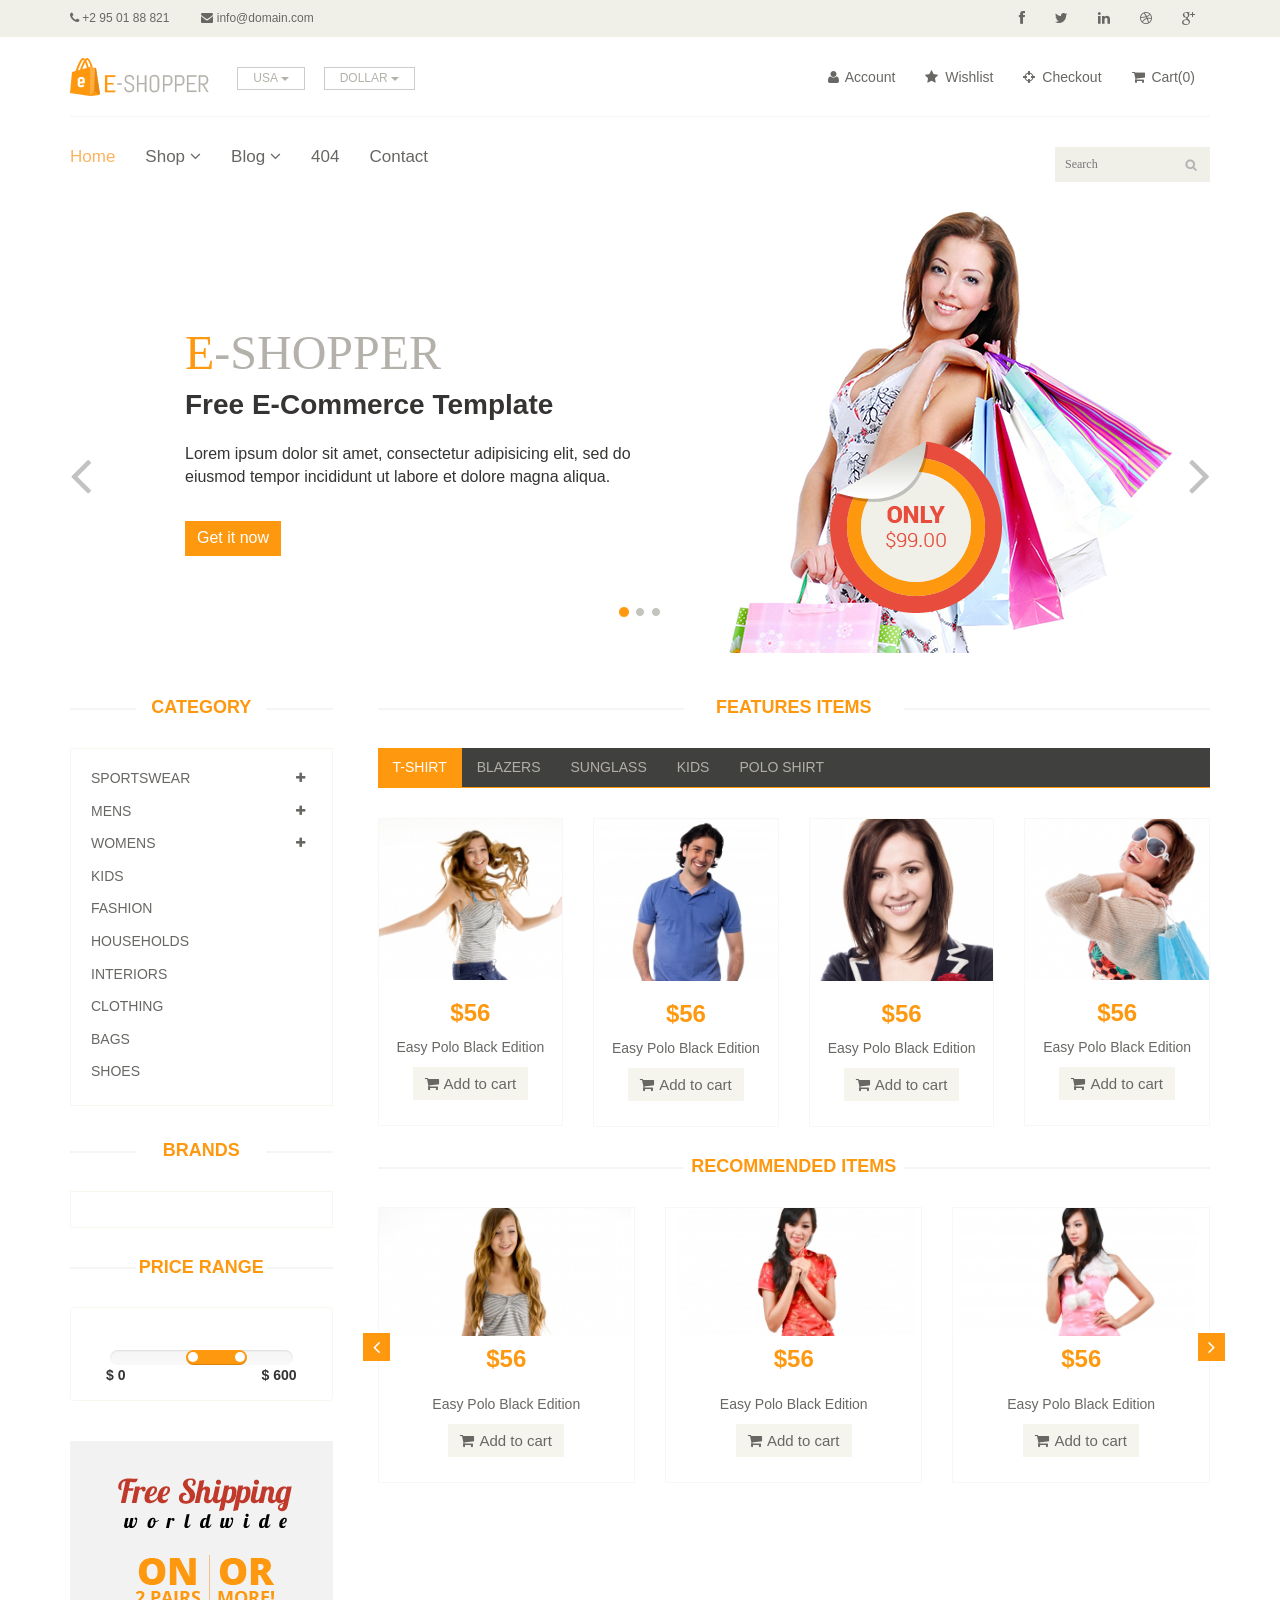
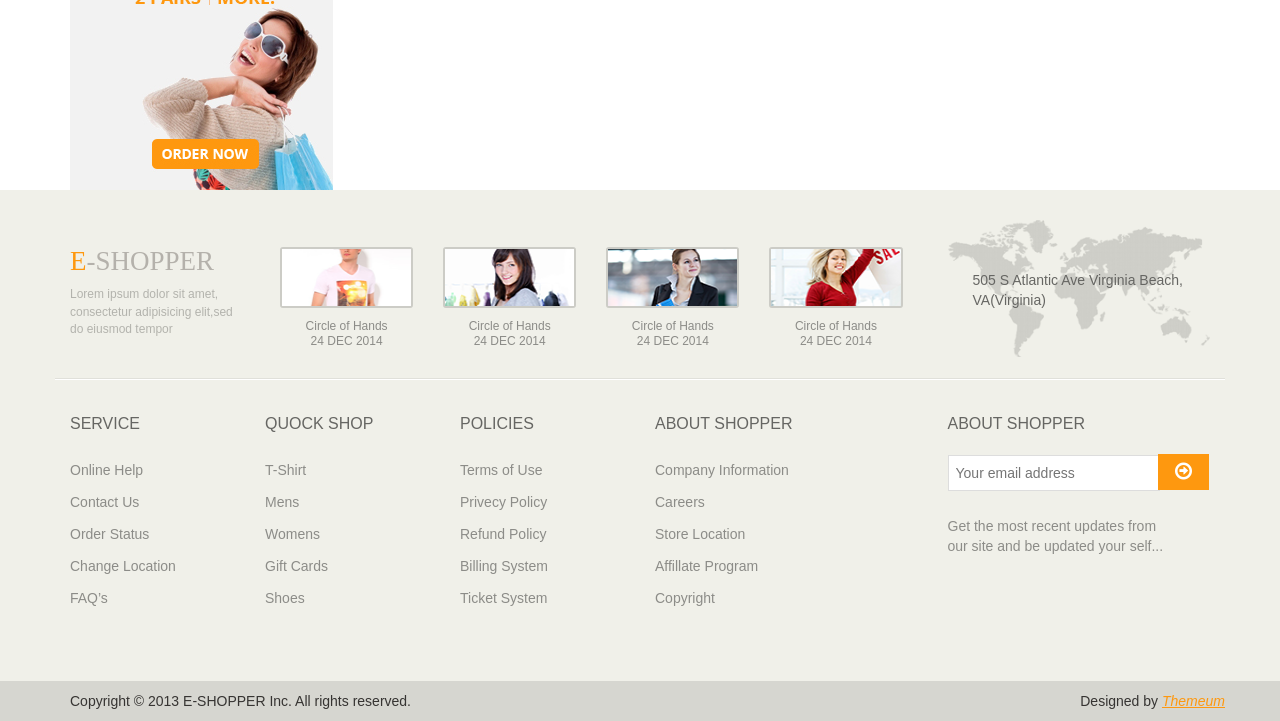
==== commit c0388ab2: "Add files via upload" ====
--- a/ci_eshopper/index.html
+++ b/ci_eshopper/index.html
@@ -97,8 +97,9 @@
                 <li><a href="#"><i class="fa fa-user"></i> Account</a></li>
                 <li><a href="#"><i class="fa fa-star"></i> Wishlist</a></li>
                 <li><a href="checkout.html"><i class="fa fa-crosshairs"></i> Checkout</a></li>
-                <li><a href="cart.html"><i class="fa fa-shopping-cart"></i> Cart</a></li>
-                <li><a href="login.html"><i class="fa fa-lock"></i> Login</a></li>
+                <li><a href="cart.html"><i class="fa fa-shopping-cart"></i> 
+                  Cart(<span class="cartcnt"></span>)</a></li>
+                <span id="links"></span>
               </ul>
             </div>
           </div>
@@ -127,7 +128,7 @@
                     <li><a href="product-details.html">Product Details</a></li> 
                     <li><a href="checkout.html">Checkout</a></li> 
                     <li><a href="cart.html">Cart</a></li> 
-                    <li><a href="login.html">Login</a></li> 
+                    <span id ="links"></span>
                                     </ul>
                                 </li> 
                 <li class="dropdown"><a href="#">Blog<i class="fa fa-angle-down"></i></a>
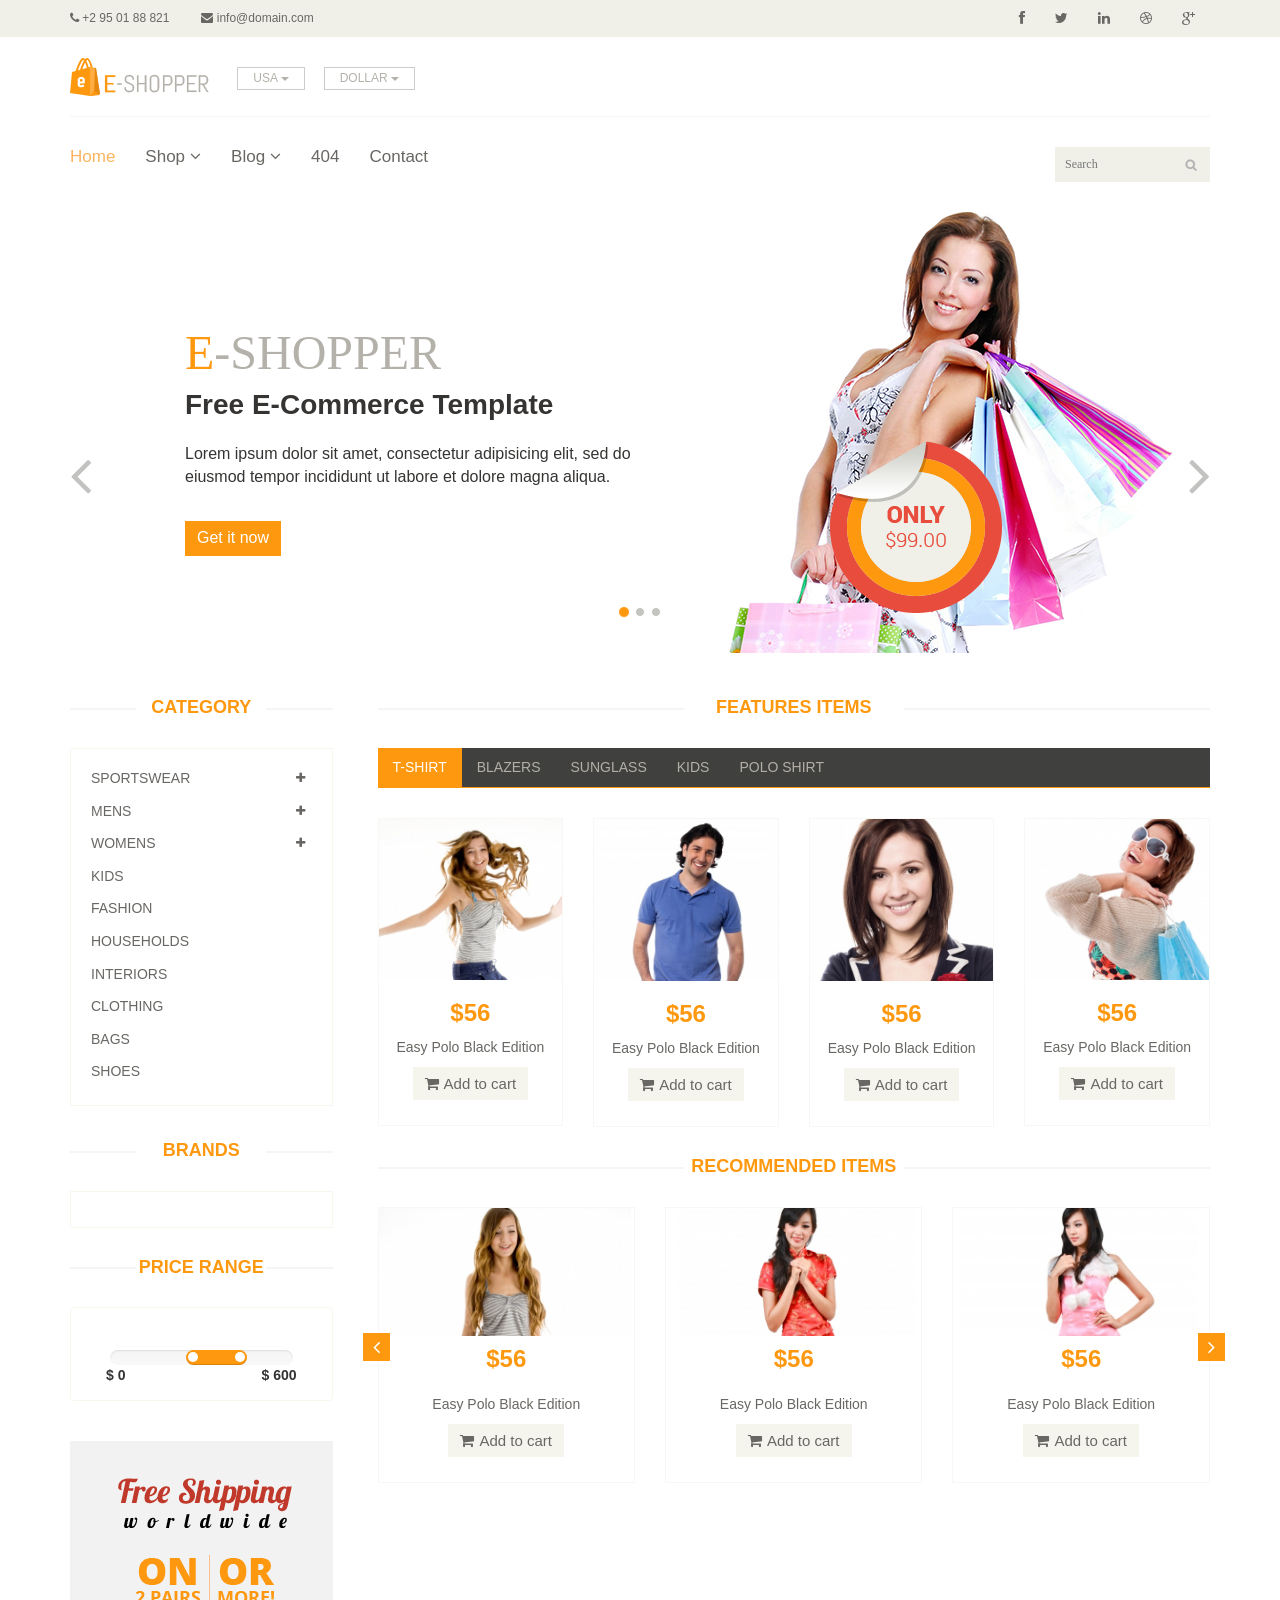
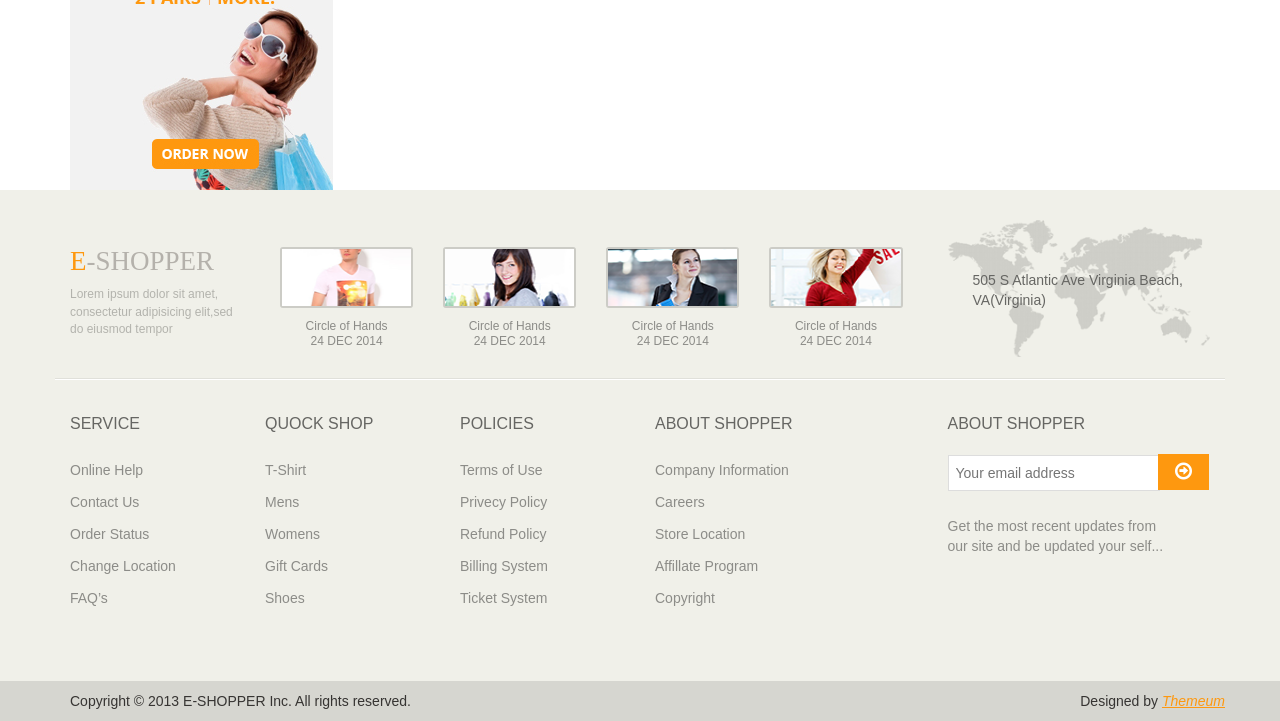
==== commit 45b577fe: "Add files via upload" ====
--- a/ci_eshopper/index.html
+++ b/ci_eshopper/index.html
@@ -94,11 +94,7 @@
           <div class="col-sm-8">
             <div class="shop-menu pull-right">
               <ul class="nav navbar-nav">
-                <li><a href="#"><i class="fa fa-user"></i> Account</a></li>
-                <li><a href="#"><i class="fa fa-star"></i> Wishlist</a></li>
-                <li><a href="checkout.html"><i class="fa fa-crosshairs"></i> Checkout</a></li>
-                <li><a href="cart.html"><i class="fa fa-shopping-cart"></i> 
-                  Cart(<span class="cartcnt"></span>)</a></li>
+                
                 <span id="links"></span>
               </ul>
             </div>
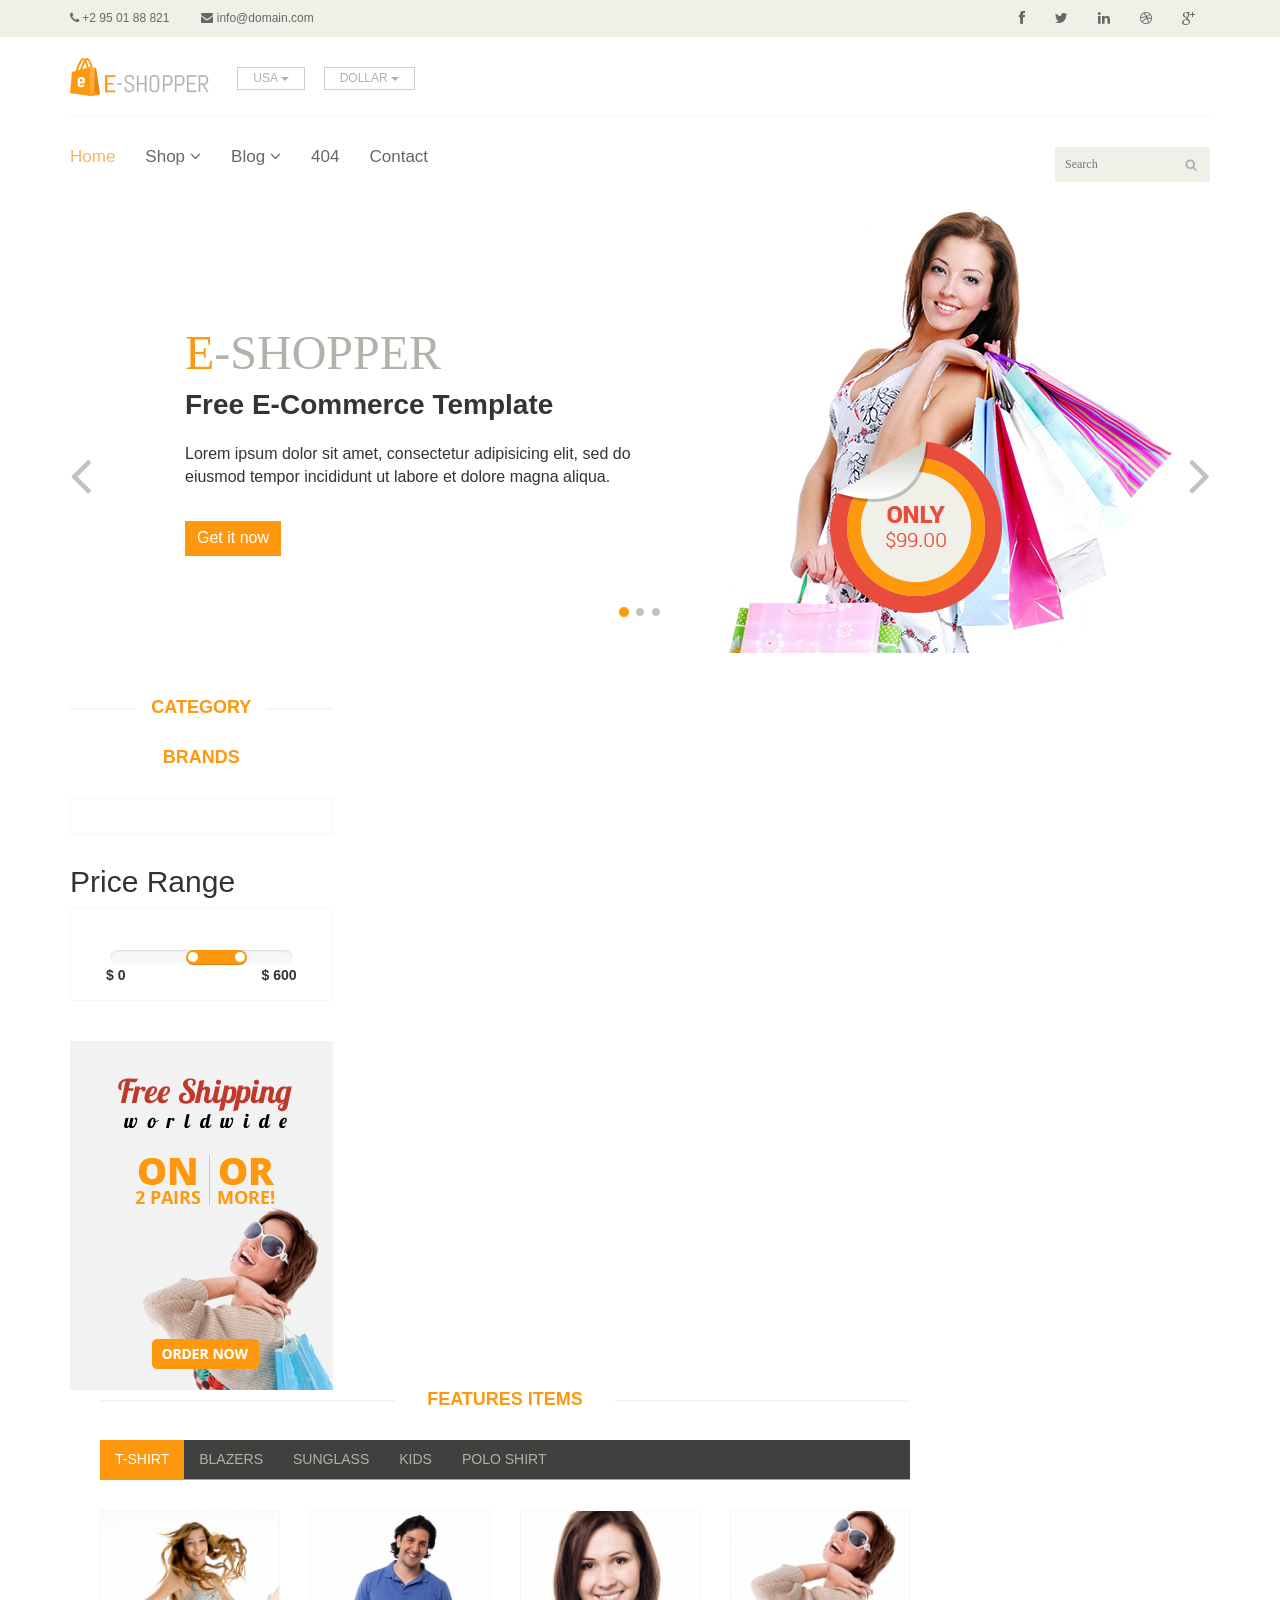
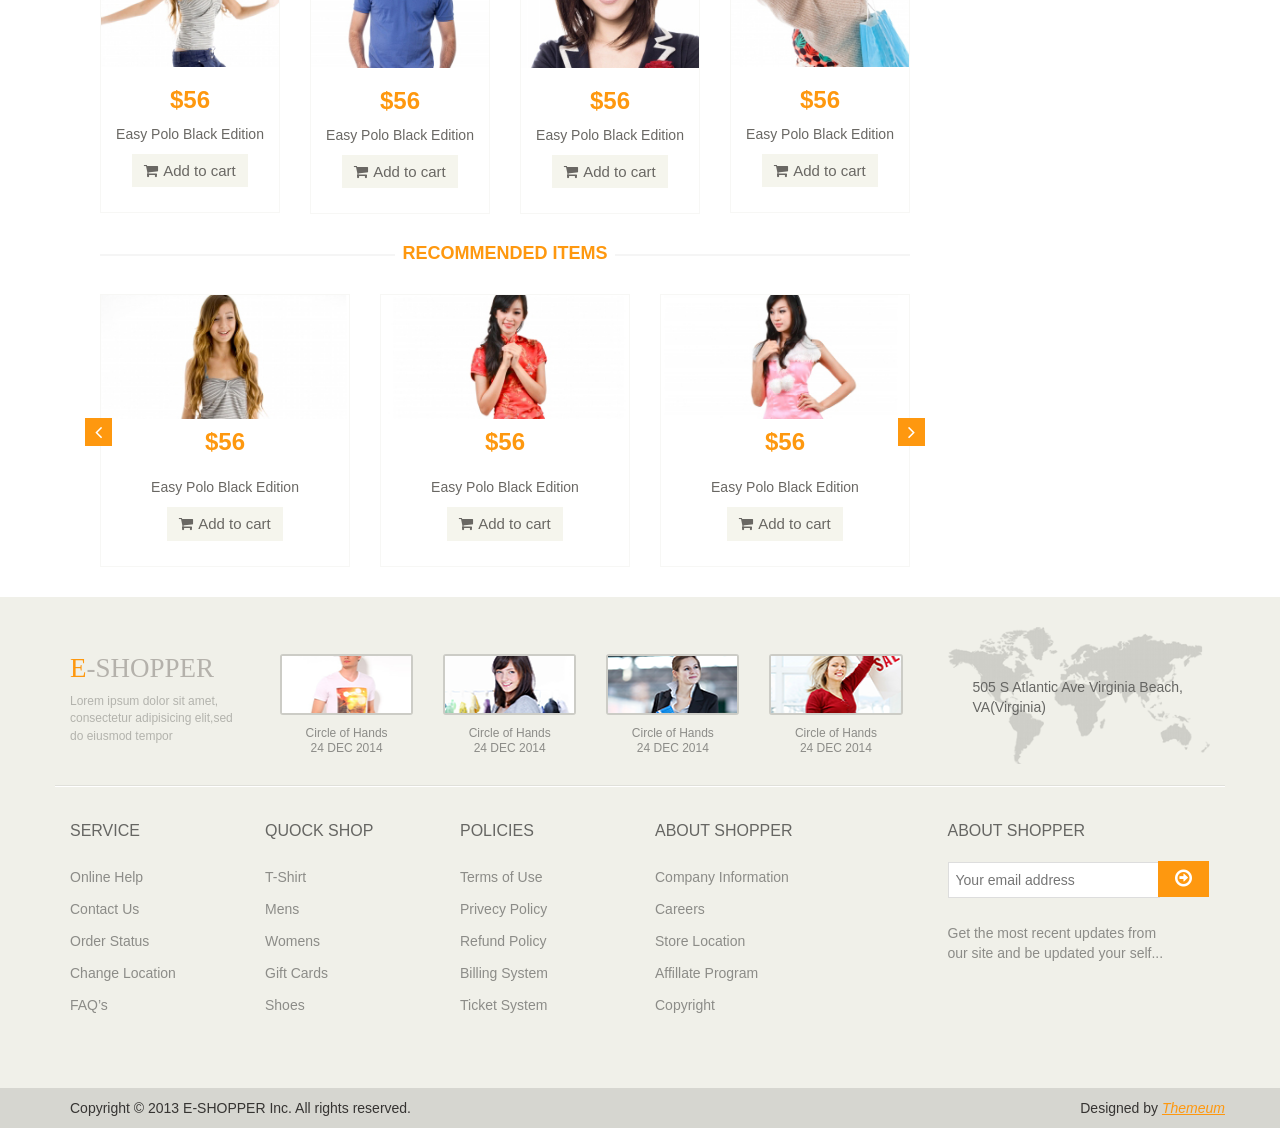
==== commit ff9b970d: "Add files via upload" ====
--- a/ci_eshopper/index.html
+++ b/ci_eshopper/index.html
@@ -219,112 +219,12 @@
         <div class="col-sm-3">
           <div class="left-sidebar">
             <h2>Category</h2>
-            <div class="panel-group category-products" id="accordian"><!--category-productsr-->
-              <div class="panel panel-default">
-                <div class="panel-heading">
-                  <h4 class="panel-title">
-                    <a data-toggle="collapse" data-parent="#accordian" href="#sportswear">
-                      <span class="badge pull-right"><i class="fa fa-plus"></i></span>
-                      Sportswear
-                    </a>
-                  </h4>
-                </div>
-                <div id="sportswear" class="panel-collapse collapse">
-                  <div class="panel-body">
-                    <ul>
-                      <li><a href="#">Nike </a></li>
-                      <li><a href="#">Under Armour </a></li>
-                      <li><a href="#">Adidas </a></li>
-                      <li><a href="#">Puma</a></li>
-                      <li><a href="#">ASICS </a></li>
-                    </ul>
-                  </div>
-                </div>
-              </div>
-              <div class="panel panel-default">
-                <div class="panel-heading">
-                  <h4 class="panel-title">
-                    <a data-toggle="collapse" data-parent="#accordian" href="#mens">
-                      <span class="badge pull-right"><i class="fa fa-plus"></i></span>
-                      Mens
-                    </a>
-                  </h4>
-                </div>
-                <div id="mens" class="panel-collapse collapse">
-                  <div class="panel-body">
-                    <ul>
-                      <li><a href="#">Fendi</a></li>
-                      <li><a href="#">Guess</a></li>
-                      <li><a href="#">Valentino</a></li>
-                      <li><a href="#">Dior</a></li>
-                      <li><a href="#">Versace</a></li>
-                      <li><a href="#">Armani</a></li>
-                      <li><a href="#">Prada</a></li>
-                      <li><a href="#">Dolce and Gabbana</a></li>
-                      <li><a href="#">Chanel</a></li>
-                      <li><a href="#">Gucci</a></li>
-                    </ul>
-                  </div>
-                </div>
-              </div>
-              
-              <div class="panel panel-default">
-                <div class="panel-heading">
-                  <h4 class="panel-title">
-                    <a data-toggle="collapse" data-parent="#accordian" href="#womens">
-                      <span class="badge pull-right"><i class="fa fa-plus"></i></span>
-                      Womens
-                    </a>
-                  </h4>
-                </div>
-                <div id="womens" class="panel-collapse collapse">
-                  <div class="panel-body">
-                    <ul>
-                      <li><a href="#">Fendi</a></li>
-                      <li><a href="#">Guess</a></li>
-                      <li><a href="#">Valentino</a></li>
-                      <li><a href="#">Dior</a></li>
-                      <li><a href="#">Versace</a></li>
-                    </ul>
-                  </div>
-                </div>
-              </div>
-              <div class="panel panel-default">
-                <div class="panel-heading">
-                  <h4 class="panel-title"><a href="#">Kids</a></h4>
-                </div>
-              </div>
-              <div class="panel panel-default">
-                <div class="panel-heading">
-                  <h4 class="panel-title"><a href="#">Fashion</a></h4>
-                </div>
-              </div>
-              <div class="panel panel-default">
-                <div class="panel-heading">
-                  <h4 class="panel-title"><a href="#">Households</a></h4>
-                </div>
-              </div>
-              <div class="panel panel-default">
-                <div class="panel-heading">
-                  <h4 class="panel-title"><a href="#">Interiors</a></h4>
-                </div>
-              </div>
-              <div class="panel panel-default">
-                <div class="panel-heading">
-                  <h4 class="panel-title"><a href="#">Clothing</a></h4>
-                </div>
-              </div>
-              <div class="panel panel-default">
-                <div class="panel-heading">
-                  <h4 class="panel-title"><a href="#">Bags</a></h4>
-                </div>
-              </div>
-              <div class="panel panel-default">
-                <div class="panel-heading">
-                  <h4 class="panel-title"><a href="#">Shoes</a></h4>
-                </div>
-              </div>
-            </div><!--/category-products-->
+            <div class="category-name">
+                <ul class="nav nav-pills nav-stacked category_data">
+                  
+                </ul>
+              </div>
+            </div>
           
             <div class="brands_products"><!--brands_products-->
               <h2>Brands</h2>
